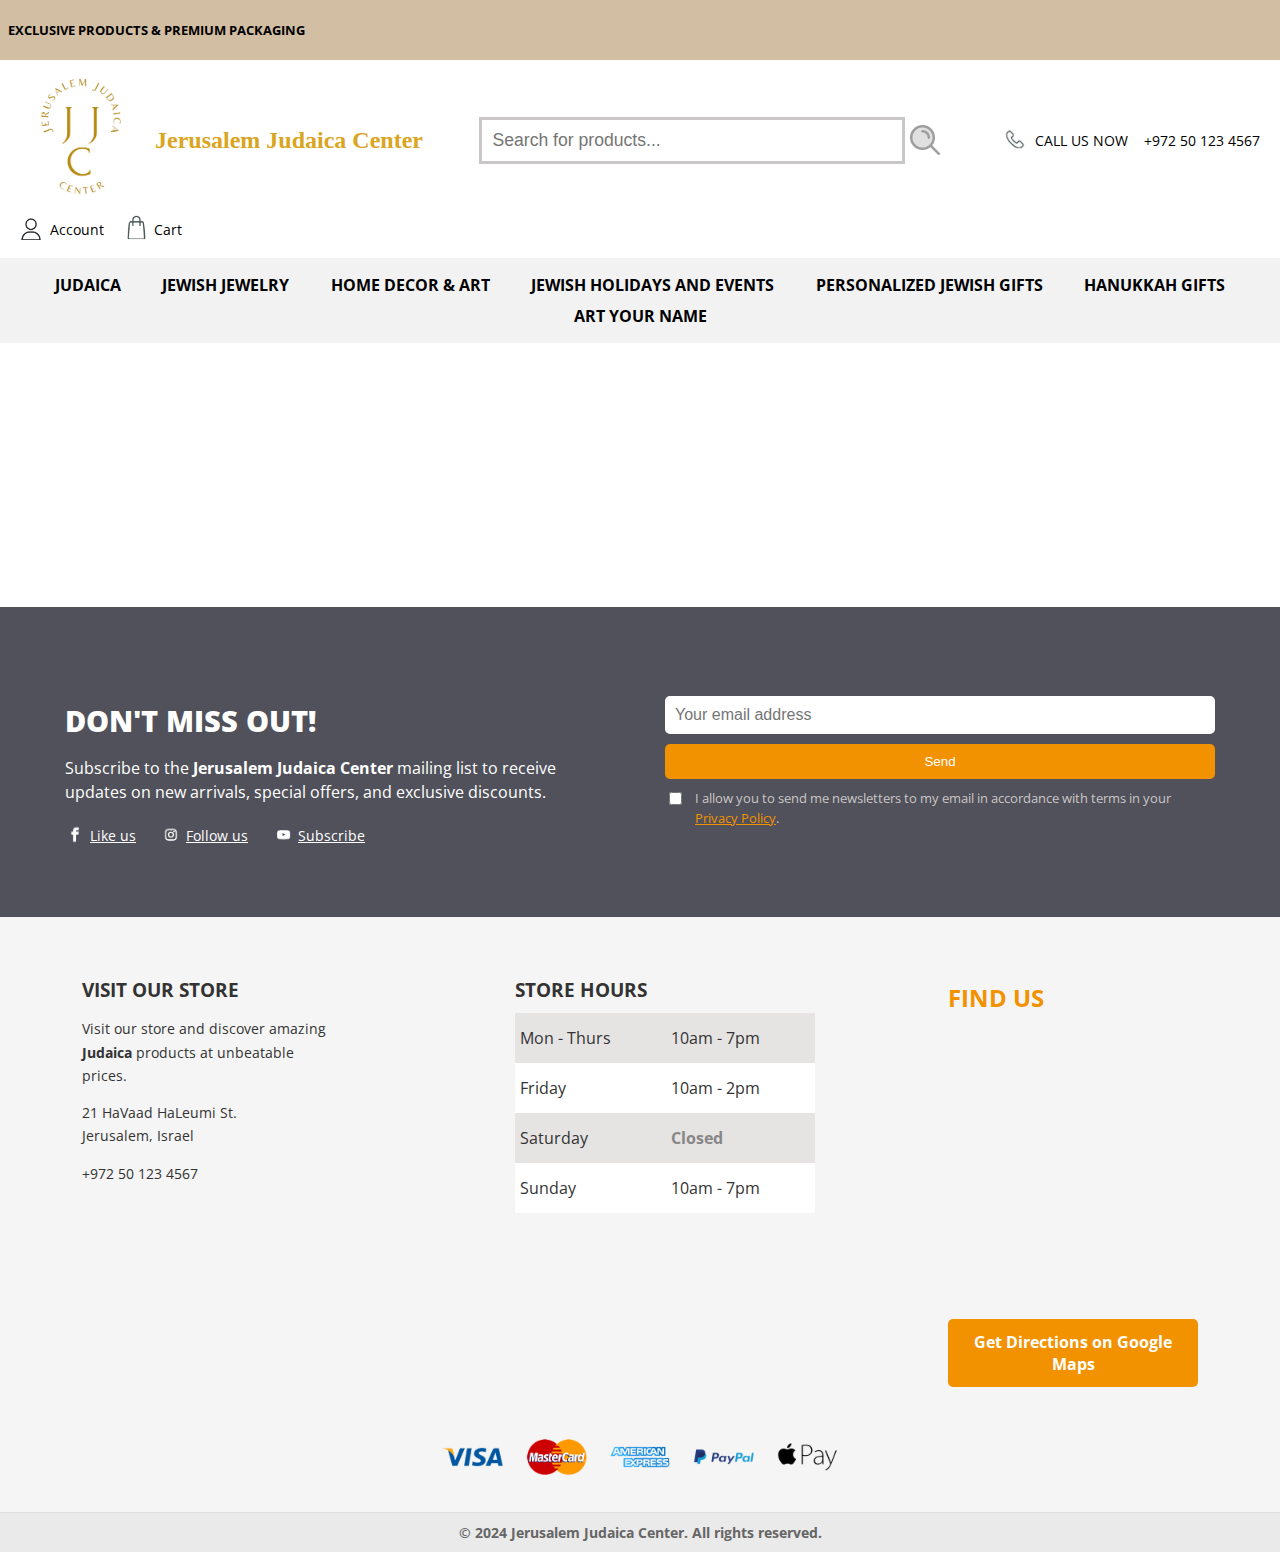
==== account.html @ 5b378c78 "- Few changes in category page. - Default template added to all pages." ====
<!DOCTYPE html>

<html lang="en">

    <head>
        <meta charset="UTF-8">
        <meta name="viewport" content="width=device-width, initial-scale=1.0">
        <title>My Account</title>
        <link rel="stylesheet" href="main.css">
        <link rel="stylesheet" href="account.css">
        <link href="https://fonts.googleapis.com/css2?family=Open+Sans:wght@400;600&display=swap" rel="stylesheet">
        <link rel="icon" type="image/png" href="images/favicon-removed-background.png">
    </head>

    <body>

        <header>
            <!-- Top Bar -->
            <div class="top-bar">
                <p><b>EXCLUSIVE PRODUCTS & PREMIUM PACKAGING</b></p>
            </div>

            <!-- Main Header -->
            <div class="main-header">
                <div class="logo">
                    <a href="main.html"><img src="images/logo.png" alt="Jerusalem Judaica Center Logo"></a>
                    <a href="main.html"><h1>Jerusalem Judaica Center</h1></a>
                </div>
                
                <div class="search-bar">
                    <input type="text" placeholder="Search for products...">
                    <button><img src="images/search-icon.png" alt="Search Icon"></button>
                </div>
                
                <div class="contact-info">
                    <img src="images/phone-icon.png" alt="Phone Icon">
                    <p>CALL US NOW</p>
                    <br>
                    <p>+972 50 123 4567</p>
                </div>
                
                <div class="icons">
                    <a href="account.html"><img src="images/account-icon.png" alt="Account Icon">Account</a>
                    <a href="#"><img src="images/cart-icon.png" alt="Cart Icon">Cart</a>
                </div>
            </div>

            <!-- Navigation Bar -->
            <nav class="navbar">
                <ul>
                    <li><a href="category.html">JUDAICA</a></li>
                    <li><a href="#">JEWISH JEWELRY</a></li>
                    <li><a href="#">HOME DECOR & ART</a></li>
                    <li><a href="#">JEWISH HOLIDAYS AND EVENTS</a></li>
                    <li><a href="#">PERSONALIZED JEWISH GIFTS</a></li>
                    <li><a href="#">HANUKKAH GIFTS</a></li>
                    <li><a href="#">ART YOUR NAME</a></li>
                </ul>
            </nav>
        </header>

        <main>
            <br><br><br><br><br><br><br><br><br><br><br><br>
        </main>

        <!-- Footer Section -->
        <footer class="footer-section">
            <!-- Newsletter Section -->
            <div class="newsletter-section">
                <div class="newsletter-container">
                    <div class="newsletter-text">
                        <h2><b>DON'T MISS OUT!</b></h2>
                        <p>Subscribe to the <strong>Jerusalem Judaica Center</strong> mailing list to receive updates on new arrivals, special offers, and exclusive discounts.</p>
                        <div class="social-links">
                            <a href="https://www.facebook.com" target="_blank"><img src="images/facebook-icon.png" alt="Facebook"> Like us</a>
                            <a href="https://www.instagram.com" target="_blank"><img src="images/instagram-icon.png" alt="Instagram"> Follow us</a>
                            <a href="https://www.youtube.com" target="_blank"><img src="images/youtube-icon.png" alt="YouTube"> Subscribe</a>
                        </div>
                    </div>

                    <div class="newsletter-form">
                        <form action="#" method="post">
                            <input type="email" name="email" placeholder="Your email address" required>
                            <button type="submit">Send</button>
                            <label class="checkbox-label">
                                <input type="checkbox" required>
                                <span>
                                    I allow you to send me newsletters to my email in accordance with terms in your
                                    <br>
                                    <a href="#">Privacy Policy</a>.
                                </span>
                            </label>                                                  
                        </form>
                    </div>
                </div>
            </div>

            <!-- Store Info Section -->
            <div class="footer-container">
                <div class="store-info">
                    <h3>VISIT OUR STORE</h3>
                    <p>Visit our store and discover amazing <strong>Judaica</strong> products at unbeatable prices.</p>
                    <p>21 HaVaad HaLeumi St.<br>Jerusalem, Israel</p>
                    <p>+972 50 123 4567</p>
                </div>
        
                <div class="store-hours">
                    <h3>STORE HOURS</h3>
                    <table>
                        <tr>
                            <td>Mon - Thurs</td>
                            <td>10am - 7pm</td>
                        </tr>
                        <tr>
                            <td>Friday</td>
                            <td>10am - 2pm</td>
                        </tr>
                        <tr>
                            <td>Saturday</td>
                            <td class="closed">Closed</td>
                        </tr>
                        <tr>
                            <td>Sunday</td>
                            <td>10am - 7pm</td>
                        </tr>
                    </table>
                </div>

                <div class="store-location">
                    <h3>FIND US</h3>
                    
                    <div class="store-map">
                        <iframe 
                            src="https://www.google.com/maps/embed?pb=!1m18!1m12!1m3!1d3151.8354345097764!2d144.95373531531824!3d-37.81627944202162!2m3!1f0!2f0!3f0!3m2!1i1024!2i768!4f13.1!3m3!1m2!1s0x6ad642af0f11fd81%3A0xf4c0c0f93f7e2d0!2s21%20HaVaad%20HaLeumi%20St.%2C%20Jerusalem%2C%20Israel!5e0!3m2!1sen!2sil!4v1681234567890!5m2!1sen!2sil"
                            width="100%" height="300">
                        </iframe>
                    </div>
                    
                    <div class="directions-btn-container">
                        <a href="https://www.google.com/maps/dir/?api=1&destination=21+HaVaad+HaLeumi+St,+Jerusalem,+Israel" target="_blank" class="directions-btn">
                            Get Directions on Google Maps
                        </a>
                    </div>
                </div>                
            </div>
    
            <!-- Payment Icons Section -->
            <div class="payment-icons">
                <img src="images/payment-methods.png" alt="Payment Methods">
            </div>

            <!-- Footer Copyright -->
            <div class="footer-copyright">
                <p><strong>&copy; 2024 Jerusalem Judaica Center. All rights reserved.</strong></p>
            </div>            
        </footer>

    </body>

</html>
---- main.css ----
/* General Reset */
body {
    margin: 0;
    padding: 0;
    box-sizing: border-box;
    font-family: 'Open Sans', sans-serif;
    overflow-x: hidden;
}



/* Top Bar */
.top-bar {
    background-color: #d1bea3;
    text-align: left;
    padding: 8px;
    font-size: 0.8em;
    color: black;
}



/* Main Header */
.main-header {
    display: flex;
    flex-wrap: wrap;
    justify-content: space-between;
    align-items: center;
    padding: 10px 20px;
    background-color: white;
}

/* Logo & Header */
.logo {
    display: flex;
    align-items: center;
}

.logo a {
    text-decoration: none;
}

.logo img {
    width: 120px;
    margin-right: 15px;
}

.logo h1 {
    font-size: 1.5em;
    font-weight: bold;
    color: goldenrod;
    font-family: 'Playfair Display', serif;
}

/* Search Bar */
.search-bar {
    display: flex;
    align-items: center;
}

.search-bar input {
    padding: 10px;
    border: 3px solid #c9c7c7;
    width: 400px;
    font-size: 1.1em;
}

.search-bar button {
    padding: 0;
    display: flex;
    align-items: center;
    justify-content: center;
    border: none;
    background-color: white;
}

.search-bar button img {
    width: 40px;
    height: auto;
}

/* Contact Info */
.contact-info {
    font-size: 0.85em;
    display: flex;
    align-items: center;
    gap: 8px;
}

.contact-info img {
    width: 25px;
    height: auto;
}

/* Icons */
.icons {
    display: flex;
    align-items: center;
    gap: 20px;
}

.icons a {
    display: flex;
    align-items: center;
    gap: 5px;
    text-decoration: none;
    color: black;
    font-size: 0.85em;
}

.icons img {
    width: 25px;
    height: auto;
}



/* Navigation Bar */
.navbar {
    display: flex;
    flex-wrap: wrap;
    flex-direction: column;
    align-items: center;
    background-color: #f2f2f2;
    padding: 1em;
}

.navbar ul {
    display: flex;
    list-style: none;
    justify-content: center;
    flex-wrap: wrap;
    padding: 0;
    margin: 0;
    gap: 0.6em;
}

.navbar ul li a {
    text-decoration: none;
    color: black;
    font-weight: bold;
    font-size: 1em;
    padding: 0.5em 1em;
    border-radius: 0.5em;
    transition: background-color 0.3s ease;
}

.navbar ul li a:hover {
    background-color: #e0e0e0;
}

/* For Mobile Responsive Navbar */
@media (max-width: 768px) {
    .navbar ul {
        flex-direction: column;
        align-items: center;
        gap: 0.8em;
    }

    .navbar ul li a {
        width: 100%;
        text-align: center;
    }
}



/* Banner Section */
.banner-section {
    background-image: url('images/main-banner.jpg');
    background-size: cover;
    background-position: center;
    height: 70vh;
    display: flex;
    justify-content: flex-start;
    align-items: center;
    text-align: left;
    color: black;
    padding: 0 50px;
}

.banner-content {
    max-width: 500px;
    margin-left: 30px;
}

.banner-content h2 {
    font-size: 2em;
    font-weight: bold;
    margin-bottom: 10px;
    letter-spacing: 1px;
}

.banner-content p {
    font-size: 1.2em;
    font-weight: bold;
    margin-bottom: 20px;
}

.banner-buttons {
    display: flex;
    gap: 15px;
}

.banner-buttons .btn {
    padding: 10px 20px;
    text-decoration: none;
    background-color: black;
    color: white;
    font-weight: bold;
    border-radius: 5px;
    transition: background-color 0.3s ease;
}

.banner-buttons .btn:hover {
    background-color: #434242;
}



/* Welcome Section */
.welcome-section {
    padding: 40px 20px;
    background-color: white;
    text-align: center;
}

.welcome-container {
    max-width: 900px;
    margin: 0 auto;
}

.welcome-content h2 {
    font-size: 2em;
    font-weight: bold;
    margin-bottom: 20px;
    color: #313131;
}

.welcome-content p {
    font-size: 1em;
    line-height: 1.6;
    color: #666666;
}



/* Features Section */
.features-section {
    padding: 20px 50px;
}

.features-container {
    display: flex;
    justify-content: space-between;
    align-items: center;
    flex-wrap: wrap;
    gap: 20px;
}

.feature-item {
    display: flex;
    align-items: center;
    text-align: left;
    gap: 10px;
    max-width: 250px;
}

.feature-item img {
    width: 40px;
    height: auto;
}

.feature-item p {
    font-size: 0.9em;
    color: #353434;
    font-weight: bold;
}



/* New Arrivals Section */
.new-arrivals-section {
    padding: 40px 20px;
    background-color: white;
    text-align: center;
}

.new-arrivals-header h2 {
    font-size: 2em;
    font-weight: bold;
    margin-bottom: 10px;
    color: #303030;
}

.new-arrivals-header .underline {
    width: 60px;
    height: 4px;
    background-color: #f39200;
    margin: 0 auto;
    margin-bottom: 20px;
}

/* Products Container */
.new-arrivals-container {
    display: flex;
    flex-wrap: wrap;
    justify-content: center;
    gap: 20px;
}

.product-item {
    text-decoration: none;
    color: #343333;
    border: 2px solid #ddddddfb;
    border-radius: 8px;
    padding: 15px;
    max-width: 180px;
    text-align: center;
    transition: box-shadow 0.3s ease;
}

.product-item:hover {
    box-shadow: 0 4px 8px rgba(0, 0, 0, 0.2);
}

.product-item img {
    width: 100%;
    height: auto;
    margin-bottom: 10px;
}

.product-item h3 {
    font-size: 1em;
    margin-bottom: 5px;
    font-weight: bold;
}

.price {
    font-size: 0.9em;
    margin: 0;
}

.current-price {
    color: #f39200;
    font-weight: bold;
}

.original-price {
    text-decoration: line-through;
    color: #9d9b9b;
    font-size: 0.8em;
}

@media screen and (max-width: 768px) {
    .product-item {
        max-width: 240px;
    }
}



/* Categories Section */
.categories-section {
    padding: 40px 20px;
    background-color: white;
    text-align: center;
}

.categories-header h2 {
    font-size: 2em;
    font-weight: bold;
    margin-bottom: 10px;
    color: #303030;
}

.categories-header .underline {
    width: 60px;
    height: 4px;
    background-color: #f39200;
    margin: 0 auto;
    margin-bottom: 20px;
}

/* Categories Container */
.categories-container {
    display: flex;
    flex-wrap: wrap;
    gap: 20px;
    justify-content: center;
}

.category-item {
    background-color: #f9f9f9;
    border: 2px solid #ddddddfb;
    border-radius: 8px;
    padding: 20px;
    max-width: 280px;
    flex: 1 1 30%;
}

.category-item img {
    width: 220px;
    height: 150px;
    max-width: 250px;
    margin-bottom: 15px;
}

.category-item h3 {
    font-size: 1.2em;
    margin-bottom: 10px;
    color: #333333;
}

.category-item .btn {
    padding: 10px 20px;
    margin-bottom: 20px;
    text-decoration: none;
    background-color: #f39200;
    color: white;
    font-weight: bold;
    border-radius: 5px;
}

.category-item .btn:hover {
    background-color: #d17c00;
}

.category-item ul {
    padding: 0;
    margin: 0;
    margin-left: 10px;
    text-align: left;
}

.category-item ul li {
    font-size: 0.9em;
    margin-bottom: 5px;
    color: #555;
}



/* Reviews Section */
.reviews-section {
    padding-top: 50px;
    padding-bottom: 60px;
    background-color: #f9f9f9;
    text-align: center;
}

.reviews-header h2 {
    font-size: 2em;
    font-weight: bold;
    color: #333;
    margin-bottom: 10px;
}

.reviews-header .underline {
    width: 60px;
    height: 4px;
    background-color: #f39200;
    margin: 0 auto;
    margin-bottom: 20px;
}

/* Reviews Container */
.reviews-container {
    display: flex;
    flex-wrap: wrap;
    gap: 20px;
    justify-content: center;
}

.review-item {
    background-color: #fff;
    border: 1px solid #ddd;
    border-radius: 8px;
    padding: 20px;
    max-width: 300px;
    box-shadow: 0 4px 6px rgba(0, 0, 0, 0.1);
    transition: transform 0.3s ease;
}

.review-item:hover {
    transform: translateY(-5px);
}

.review-stars {
    font-size: 1.2em;
    margin-bottom: 10px;
}

.review-item h3 {
    font-size: 1.1em;
    color: #333;
    margin-bottom: 10px;
    font-weight: bold;
}

.review-item p {
    font-size: 0.9em;
    color: #555;
    line-height: 1.4;
}

.review-author {
    font-size: 0.9em;
    font-style: italic;
    color: #999;
    margin-top: 10px;
}



/* Footer Section */
.footer-section {
    background-color: #f5f5f5;
    color: #333;
    padding: 0;
    margin: 0;
    width: 100%;
}

.newsletter-section {
    padding: 70px 20px;
    background-color: #50515A;
    color: white;
}

/* Newsletter Container */
.newsletter-container {
    display: flex;
    justify-content: space-between;
    flex-wrap: wrap;
    gap: 50px;
    align-items: center;
    max-width: 1150px;
    margin: 0 auto;
}

/* Newsletter Text */
.newsletter-text {
    flex: 1;
}

.newsletter-text h2 {
    font-size: 1.8em;
    margin-bottom: 10px;
    font-weight: bold;
}

.newsletter-text p {
    font-size: 1em;
    margin-bottom: 20px;
    line-height: 1.5;
}

.social-links {
    display: flex;
    gap: 25px;
}

.social-links a {
    display: flex;
    align-items: center;
    color: white;
    font-size: 0.9em;
}

.social-links a img {
    width: 20px;
    height: auto;
    margin-right: 5px;
}

/* Newsletter Form */
.newsletter-form {
    flex: 1;
    text-align: left;
}

.newsletter-form form {
    display: flex;
    flex-direction: column;
    gap: 10px;
}

.newsletter-form input[type="email"] {
    padding: 10px;
    width: 100%;
    border: none;
    border-radius: 5px;
    font-size: 1em;
    box-sizing: border-box;
}

.newsletter-form button {
    padding: 10px;
    width: 100%;
    border: none;
    background-color: #f39200;
    color: white;
    border-radius: 5px;
    cursor: pointer;
}

.newsletter-form label {
    display: flex;
    align-items: flex-start;
    font-size: 0.8em;
    color: #cac6c6;
    gap: 10px; 
}

.newsletter-form label input {
    margin-top: 3px;
}

.newsletter-form label span {
    line-height: 1.5;
}

.newsletter-form label a {
    color: #f39200;
}

/* Footer Container */
.footer-container {
    padding-top: 40px;
    display: grid;
    grid-template-columns: repeat(3, 1fr);
    gap: 20px;
    justify-items: center;
    align-items: start;
}

/* Store Info */
.store-info, .store-hours {
    text-align: left;
    max-width: 250px;
}

.store-info h3, .store-hours h3 {
    font-size: 1.2em;
    font-weight: bold;
    margin-bottom: 10px;
}

.store-info p {
    font-size: 0.9em;
    line-height: 1.6;
}

/* Store Hours */
.store-hours table {
    width: 300px;
    height: 200px;
    border-collapse: collapse;
    margin-top: 10px;
}

.store-hours table td {
    padding: 5px;
    text-align: left;
}

.store-hours table tr:nth-child(odd) {
    background-color: #e6e3e3;
}

.store-hours table tr:nth-child(even) {
    background-color: white;
}

.store-hours table td.closed {
    color: #878787;
    font-weight: bold;
}

/* Store Location */
.store-location {
    text-align: left;
    max-width: 250px;
    margin: 0 auto;
}

.store-location h3 {
    font-size: 1.5em;
    color: #f39200;
    margin-bottom: 15px;
}

.store-map img {
    width: 100%;
    height: auto;
    max-width: 300px;
}

.store-map {
    margin-bottom: 20px;
}

.store-map iframe {
    width: 100%;
    height: 250px;
    border: none;
    border-radius: 8px;
    margin-bottom: 15px;
}

.directions-btn-container {
    text-align: center;
    margin-top: 10px;
}

.directions-btn {
    display: inline-block;
    padding: 12px 20px;
    font-size: 1em;
    background-color: #f39200;
    color: white;
    font-weight: bold;
    text-decoration: none;
    border-radius: 5px;
    transition: background-color 0.3s ease;
}

.directions-btn:hover {
    background-color: #d17c00;
}

/* Payment Icons */
.payment-icons {
    text-align: center;
    margin-top: 20px;
}

.payment-icons img {
    width: 100%;
    height: auto;
    max-width: 400px;
}

/* Footer Copyright */
.footer-copyright {
    width: 100%;
    text-align: center;
    padding: 10px 0;
    background-color: #eaeaea;
    font-size: 0.9em;
    color: #666;
    border-top: 1px solid #ddd;
    margin: 0;
}

.footer-copyright p {
    margin: 0;
}

/* For Mobile Responsive Footer */
@media (max-width: 768px) {
    .footer-container {
        grid-template-columns: 1fr;
        text-align: center;
    }

    .store-info, .store-hours, .store-location {
        max-width: 100%;
        margin-bottom: 20px;
    }

    .store-info {
        margin-left: 50px;
    }

    .store-map iframe {
        width: 100%;
        height: 200px;
    }

    .directions-btn {
        width: 100%;
        text-align: center;
        padding: 15px;
    }
}
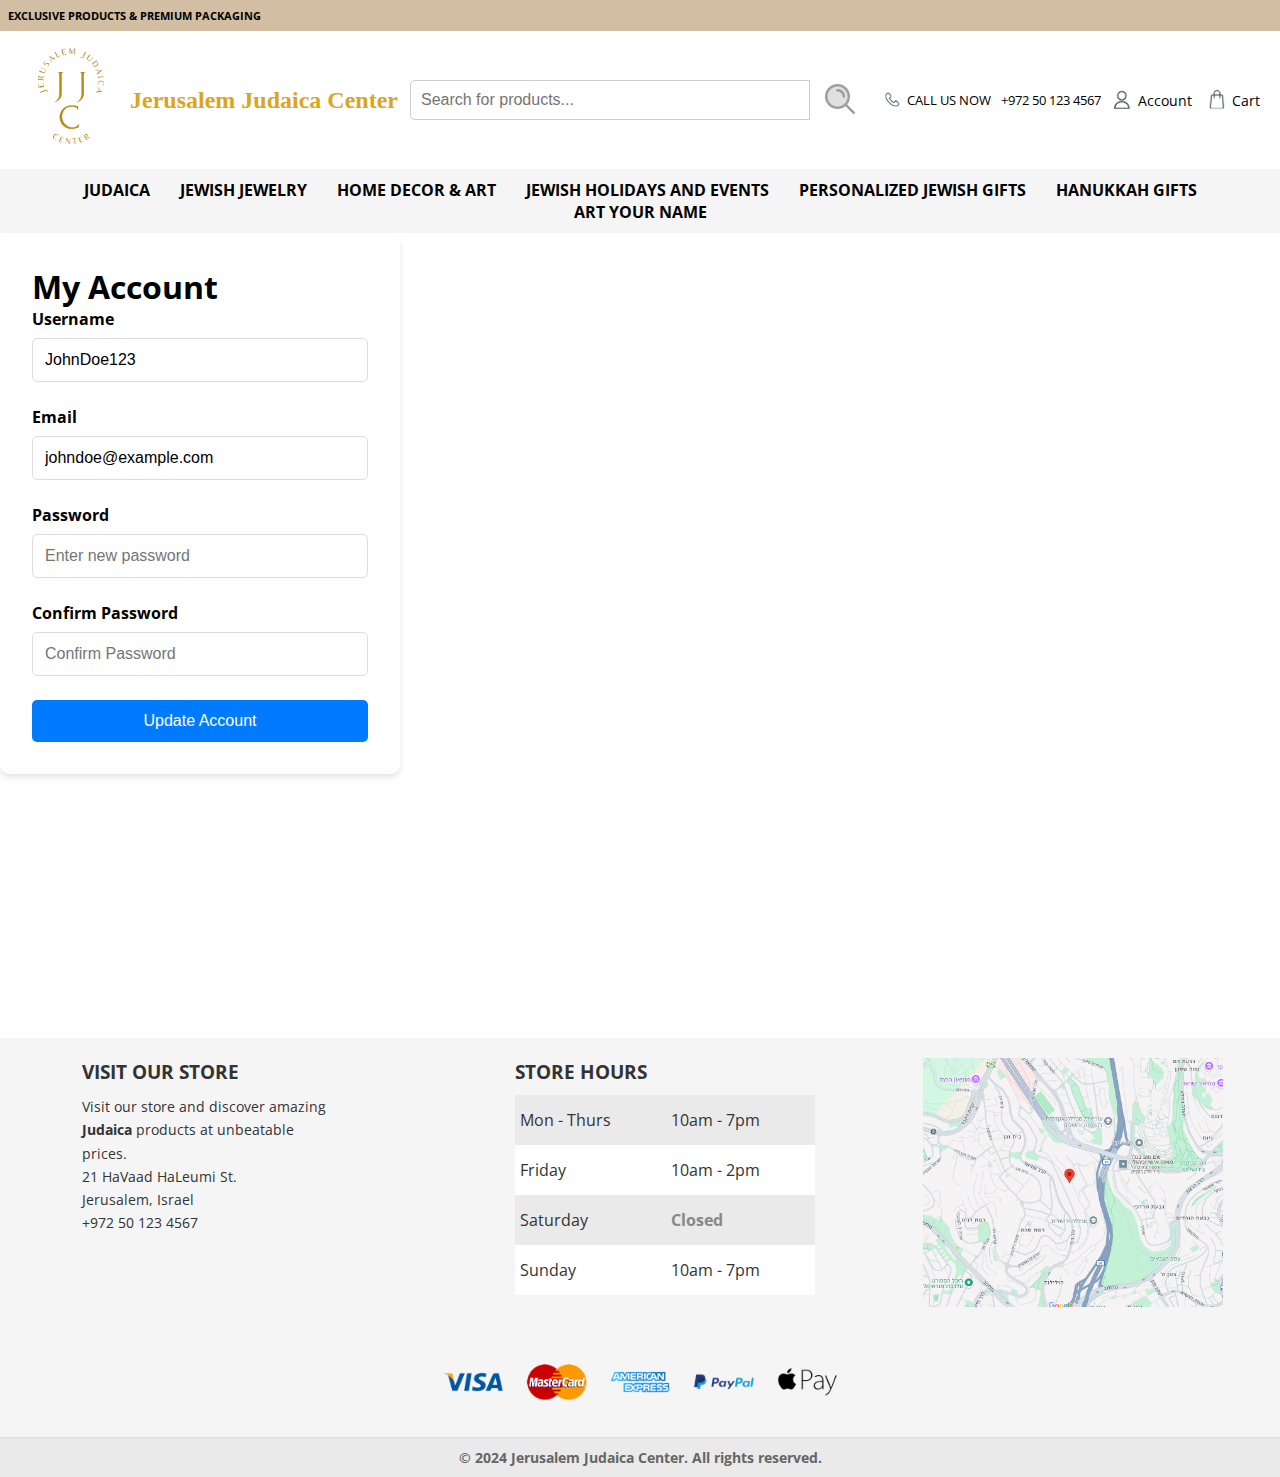
==== commit 5e7b0d23: "Fixed file error (main-page to main) and created account page" ====
--- a/account.html
+++ b/account.html
@@ -6,7 +6,6 @@
         <meta charset="UTF-8">
         <meta name="viewport" content="width=device-width, initial-scale=1.0">
         <title>My Account</title>
-        <link rel="stylesheet" href="main.css">
         <link rel="stylesheet" href="account.css">
         <link href="https://fonts.googleapis.com/css2?family=Open+Sans:wght@400;600&display=swap" rel="stylesheet">
         <link rel="icon" type="image/png" href="images/favicon-removed-background.png">
@@ -48,7 +47,7 @@
             <!-- Navigation Bar -->
             <nav class="navbar">
                 <ul>
-                    <li><a href="category.html">JUDAICA</a></li>
+                    <li><a href="#">JUDAICA</a></li>
                     <li><a href="#">JEWISH JEWELRY</a></li>
                     <li><a href="#">HOME DECOR & ART</a></li>
                     <li><a href="#">JEWISH HOLIDAYS AND EVENTS</a></li>
@@ -60,42 +59,34 @@
         </header>
 
         <main>
+            <div class="container">
+                <h1>My Account</h1>
+                <form class="account-form" action="/update-account" method="POST">
+                    <div class="form-group">
+                        <label for="username">Username</label>
+                        <input type="text" id="username" name="username" value="JohnDoe123" required>
+                    </div>
+                    <div class="form-group">
+                        <label for="email">Email</label>
+                        <input type="email" id="email" name="email" value="johndoe@example.com" required>
+                    </div>
+                    <div class="form-group">
+                        <label for="password">Password</label>
+                        <input type="password" id="password" name="password" placeholder="Enter new password">
+                    </div>
+                    <div class="form-group">
+                        <label for="password">Confirm Password</label>
+                        <input type="password" id="password" name="password" placeholder="Confirm Password">
+                    </div>
+                    <button type="submit" class="btn">Update Account</button>
+                </form>
+            </div>
             <br><br><br><br><br><br><br><br><br><br><br><br>
         </main>
 
         <!-- Footer Section -->
         <footer class="footer-section">
-            <!-- Newsletter Section -->
-            <div class="newsletter-section">
-                <div class="newsletter-container">
-                    <div class="newsletter-text">
-                        <h2><b>DON'T MISS OUT!</b></h2>
-                        <p>Subscribe to the <strong>Jerusalem Judaica Center</strong> mailing list to receive updates on new arrivals, special offers, and exclusive discounts.</p>
-                        <div class="social-links">
-                            <a href="https://www.facebook.com" target="_blank"><img src="images/facebook-icon.png" alt="Facebook"> Like us</a>
-                            <a href="https://www.instagram.com" target="_blank"><img src="images/instagram-icon.png" alt="Instagram"> Follow us</a>
-                            <a href="https://www.youtube.com" target="_blank"><img src="images/youtube-icon.png" alt="YouTube"> Subscribe</a>
-                        </div>
-                    </div>
 
-                    <div class="newsletter-form">
-                        <form action="#" method="post">
-                            <input type="email" name="email" placeholder="Your email address" required>
-                            <button type="submit">Send</button>
-                            <label class="checkbox-label">
-                                <input type="checkbox" required>
-                                <span>
-                                    I allow you to send me newsletters to my email in accordance with terms in your
-                                    <br>
-                                    <a href="#">Privacy Policy</a>.
-                                </span>
-                            </label>                                                  
-                        </form>
-                    </div>
-                </div>
-            </div>
-
-            <!-- Store Info Section -->
             <div class="footer-container">
                 <div class="store-info">
                     <h3>VISIT OUR STORE</h3>
@@ -125,34 +116,20 @@
                         </tr>
                     </table>
                 </div>
-
-                <div class="store-location">
-                    <h3>FIND US</h3>
-                    
-                    <div class="store-map">
-                        <iframe 
-                            src="https://www.google.com/maps/embed?pb=!1m18!1m12!1m3!1d3151.8354345097764!2d144.95373531531824!3d-37.81627944202162!2m3!1f0!2f0!3f0!3m2!1i1024!2i768!4f13.1!3m3!1m2!1s0x6ad642af0f11fd81%3A0xf4c0c0f93f7e2d0!2s21%20HaVaad%20HaLeumi%20St.%2C%20Jerusalem%2C%20Israel!5e0!3m2!1sen!2sil!4v1681234567890!5m2!1sen!2sil"
-                            width="100%" height="300">
-                        </iframe>
-                    </div>
-                    
-                    <div class="directions-btn-container">
-                        <a href="https://www.google.com/maps/dir/?api=1&destination=21+HaVaad+HaLeumi+St,+Jerusalem,+Israel" target="_blank" class="directions-btn">
-                            Get Directions on Google Maps
-                        </a>
-                    </div>
-                </div>                
+        
+                <div class="store-map">
+                    <img src="images/store-map.png" alt="Google Map of Jerusalem Judaica Center" title="Google Maps">
+                </div>
             </div>
     
-            <!-- Payment Icons Section -->
             <div class="payment-icons">
                 <img src="images/payment-methods.png" alt="Payment Methods">
             </div>
 
-            <!-- Footer Copyright -->
             <div class="footer-copyright">
                 <p><strong>&copy; 2024 Jerusalem Judaica Center. All rights reserved.</strong></p>
             </div>            
+
         </footer>
 
     </body>
--- a/account.css
+++ b/account.css
@@ -0,0 +1,312 @@
+/* General Reset */
+body {
+    margin: 0;
+    padding: 0;
+    box-sizing: border-box;
+}
+
+body {
+    font-family: 'Open Sans', sans-serif;
+}
+
+
+
+
+
+/* Top Bar */
+.top-bar {
+    background-color: #d1bea3;
+    text-align: left;
+    padding: 8px;
+    font-size: 0.7em;
+    color: #000;
+}
+
+
+
+
+
+/* Main Header */
+.main-header {
+    display: flex;
+    justify-content: space-between;
+    align-items: center;
+    padding: 10px 20px;
+    background-color: #fff;
+}
+
+.logo {
+    display: flex;
+    align-items: center;
+}
+
+.logo a {
+    text-decoration: none;
+    color: #000;
+}
+
+.logo img {
+    width: 100px;
+    margin-right: 10px;
+}
+
+.logo h1 {
+    font-size: 1.5em;
+    font-weight: bold;
+    color: goldenrod;
+    font-family: 'Playfair Display', serif;
+}
+
+.search-bar {
+    display: flex;
+    align-items: center;
+}
+
+.search-bar input {
+    padding: 10px;
+    border: 1px solid #ccc;
+    border-radius: 5px 0 0 5px;
+    width: 400px;
+    font-size: 1em;
+}
+
+.search-bar button {
+    border: none;
+    padding: 10px;
+    background-color: white;
+}
+
+.search-bar button img {
+    width: 40px;
+    height: auto;
+    padding-left: 0%;
+    margin-left: 0%;
+}
+
+.contact-info {
+    text-align: right;
+    font-size: 0.8em;
+    display: flex;
+    align-items: center;
+    gap: 5px;
+}
+
+.contact-info img {
+    width: 20px;
+    height: auto;
+}
+
+
+
+
+
+/* Navigation Bar */
+.navbar {
+    display: flex;
+    flex-direction: column;
+    align-items: center;
+    background-color: #f5f5f5;
+    padding: 10px 20px;
+}
+
+.navbar ul {
+    display: flex;
+    list-style: none;
+    justify-content: center;
+    flex-wrap: wrap;
+}
+
+.navbar ul li {
+    margin: 0 15px;
+}
+
+.navbar ul li a {
+    text-decoration: none;
+    color: #000;
+    font-weight: bold;
+    text-align: center;
+}
+
+.icons {
+    display: flex;
+    align-items: center;
+    gap: 15px;
+}
+
+.icons a {
+    display: flex;
+    align-items: center;
+    gap: 5px;
+    text-decoration: none;
+    color: #000;
+    font-size: 0.9em;
+}
+
+.icons img {
+    width: 20px;
+    height: auto;
+}
+
+
+
+
+
+/* Footer Section */
+.footer-section {
+    padding: 40px 20px;
+    background-color: #f5f5f5;
+    color: #333;
+}
+
+.footer-container {
+    padding-top: 20px;
+    display: grid;
+    grid-template-columns: repeat(3, 1fr);
+    gap: 20px;
+    justify-items: center;
+    align-items: start;
+}
+
+.store-info, .store-hours {
+    text-align: left;
+    max-width: 250px;
+}
+
+.store-info h3, .store-hours h3 {
+    font-size: 1.2em;
+    font-weight: bold;
+    margin-bottom: 10px;
+}
+
+.store-info p {
+    font-size: 0.9em;
+    line-height: 1.6;
+}
+
+.store-hours table {
+    width: 300px;
+    height: 200px;
+    border-collapse: collapse;
+    margin-top: 10px;
+}
+
+.store-hours table td {
+    padding: 5px;
+    text-align: left;
+}
+
+.store-hours table tr:nth-child(odd) {
+    background-color: #eaeaea;
+}
+
+.store-hours table tr:nth-child(even) {
+    background-color: #fff;
+}
+
+.store-hours table td.closed {
+    color: #888;
+    font-weight: bold;
+}
+
+.store-map img {
+    width: 100%;
+    height: auto;
+    max-width: 300px;
+}
+
+.payment-icons {
+    text-align: center;
+    margin-top: 20px;
+}
+
+.payment-icons img {
+    width: 100%;
+    height: auto;
+    max-width: 400px;
+}
+
+/* Footer Copyright */
+.footer-section {
+    padding: 0;
+    margin: 0;
+    width: 100%;
+}
+
+.footer-copyright {
+    width: 100%;
+    text-align: center;
+    padding: 10px 0;
+    background-color: #eaeaea;
+    font-size: 0.9em;
+    color: #666;
+    border-top: 1px solid #ddd;
+    margin: 0;
+}
+
+.footer-copyright p {
+    margin: 0;
+}
+
+* {
+    margin: 0;
+    padding: 0;
+    box-sizing: border-box;
+}
+
+
+/* Container */
+.container {
+    background: #ffffff;
+    padding: 2rem;
+    border-radius: 10px;
+    box-shadow: 0 4px 6px rgba(0, 0, 0, 0.1);
+    width: 100%;
+    max-width: 400px;
+}
+
+/* Form styling */
+.account-form {
+    display: flex;
+    flex-direction: column;
+}
+
+/* Form group */
+.form-group {
+    margin-bottom: 1.5rem;
+}
+
+.form-group label {
+    display: block;
+    font-weight: bold;
+    margin-bottom: 0.5rem;
+}
+
+.form-group input {
+    width: 100%;
+    padding: 0.75rem;
+    border: 1px solid #ddd;
+    border-radius: 5px;
+    font-size: 1rem;
+    transition: border-color 0.3s;
+}
+
+.form-group input:focus {
+    border-color: #007bff;
+    outline: none;
+}
+
+/* Button styling */
+.btn {
+    background-color: #007bff;
+    color: white;
+    padding: 0.75rem;
+    border: none;
+    border-radius: 5px;
+    font-size: 1rem;
+    cursor: pointer;
+    transition: background-color 0.3s;
+}
+
+.btn:hover {
+    background-color: #0056b3;
+}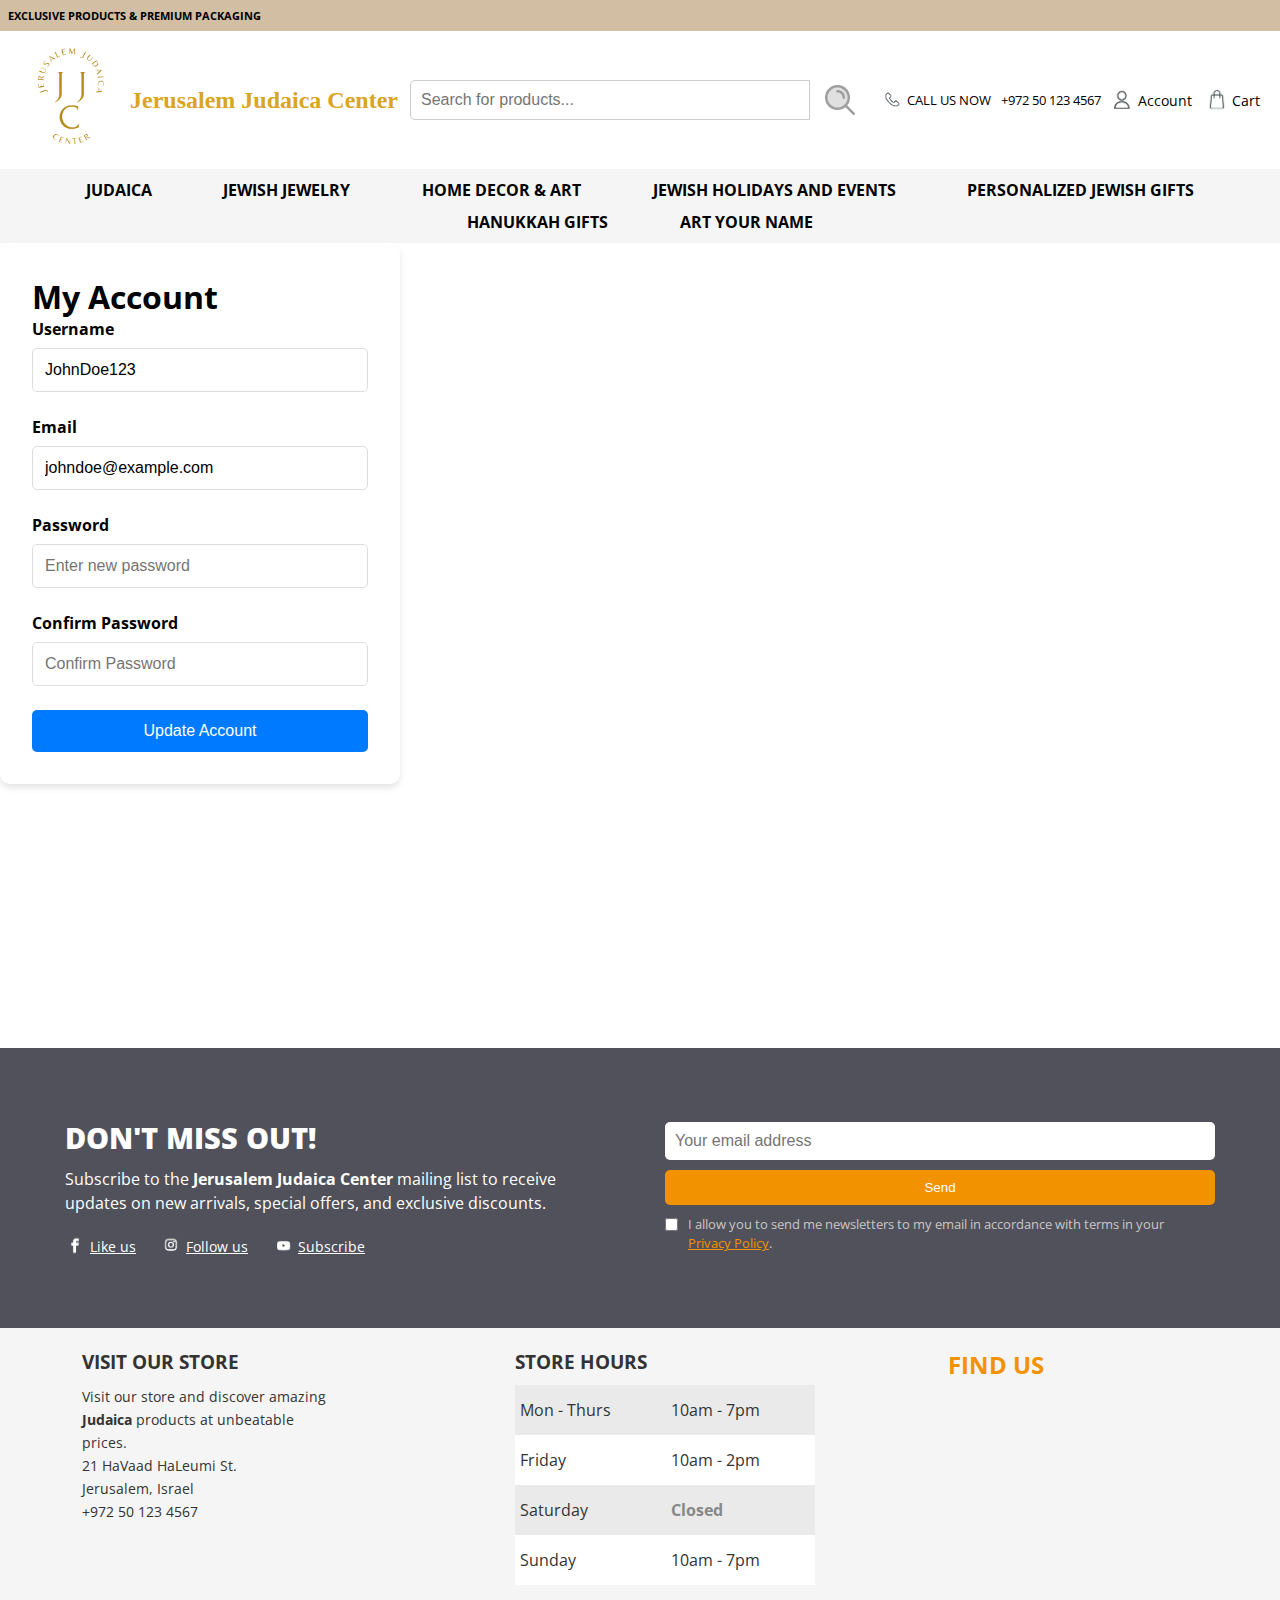
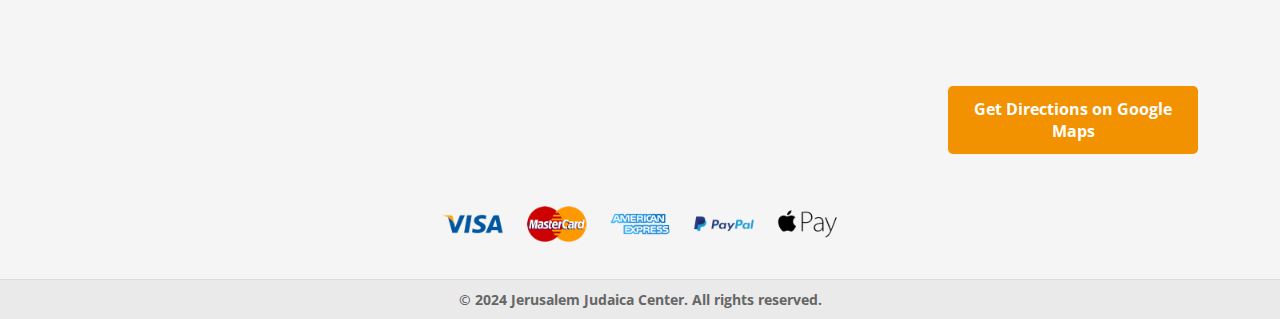
==== commit 2dc290e5: "Merge branch 'main' of https://github.com/Lior-Tor/JCT-FSWD-Project1" ====
--- a/account.html
+++ b/account.html
@@ -6,6 +6,7 @@
         <meta charset="UTF-8">
         <meta name="viewport" content="width=device-width, initial-scale=1.0">
         <title>My Account</title>
+        <link rel="stylesheet" href="main.css">
         <link rel="stylesheet" href="account.css">
         <link href="https://fonts.googleapis.com/css2?family=Open+Sans:wght@400;600&display=swap" rel="stylesheet">
         <link rel="icon" type="image/png" href="images/favicon-removed-background.png">
@@ -47,7 +48,7 @@
             <!-- Navigation Bar -->
             <nav class="navbar">
                 <ul>
-                    <li><a href="#">JUDAICA</a></li>
+                    <li><a href="category.html">JUDAICA</a></li>
                     <li><a href="#">JEWISH JEWELRY</a></li>
                     <li><a href="#">HOME DECOR & ART</a></li>
                     <li><a href="#">JEWISH HOLIDAYS AND EVENTS</a></li>
@@ -86,7 +87,37 @@
 
         <!-- Footer Section -->
         <footer class="footer-section">
+            <!-- Newsletter Section -->
+            <div class="newsletter-section">
+                <div class="newsletter-container">
+                    <div class="newsletter-text">
+                        <h2><b>DON'T MISS OUT!</b></h2>
+                        <p>Subscribe to the <strong>Jerusalem Judaica Center</strong> mailing list to receive updates on new arrivals, special offers, and exclusive discounts.</p>
+                        <div class="social-links">
+                            <a href="https://www.facebook.com" target="_blank"><img src="images/facebook-icon.png" alt="Facebook"> Like us</a>
+                            <a href="https://www.instagram.com" target="_blank"><img src="images/instagram-icon.png" alt="Instagram"> Follow us</a>
+                            <a href="https://www.youtube.com" target="_blank"><img src="images/youtube-icon.png" alt="YouTube"> Subscribe</a>
+                        </div>
+                    </div>
 
+                    <div class="newsletter-form">
+                        <form action="#" method="post">
+                            <input type="email" name="email" placeholder="Your email address" required>
+                            <button type="submit">Send</button>
+                            <label class="checkbox-label">
+                                <input type="checkbox" required>
+                                <span>
+                                    I allow you to send me newsletters to my email in accordance with terms in your
+                                    <br>
+                                    <a href="#">Privacy Policy</a>.
+                                </span>
+                            </label>                                                  
+                        </form>
+                    </div>
+                </div>
+            </div>
+
+            <!-- Store Info Section -->
             <div class="footer-container">
                 <div class="store-info">
                     <h3>VISIT OUR STORE</h3>
@@ -116,20 +147,34 @@
                         </tr>
                     </table>
                 </div>
-        
-                <div class="store-map">
-                    <img src="images/store-map.png" alt="Google Map of Jerusalem Judaica Center" title="Google Maps">
-                </div>
+
+                <div class="store-location">
+                    <h3>FIND US</h3>
+                    
+                    <div class="store-map">
+                        <iframe 
+                            src="https://www.google.com/maps/embed?pb=!1m18!1m12!1m3!1d3151.8354345097764!2d144.95373531531824!3d-37.81627944202162!2m3!1f0!2f0!3f0!3m2!1i1024!2i768!4f13.1!3m3!1m2!1s0x6ad642af0f11fd81%3A0xf4c0c0f93f7e2d0!2s21%20HaVaad%20HaLeumi%20St.%2C%20Jerusalem%2C%20Israel!5e0!3m2!1sen!2sil!4v1681234567890!5m2!1sen!2sil"
+                            width="100%" height="300">
+                        </iframe>
+                    </div>
+                    
+                    <div class="directions-btn-container">
+                        <a href="https://www.google.com/maps/dir/?api=1&destination=21+HaVaad+HaLeumi+St,+Jerusalem,+Israel" target="_blank" class="directions-btn">
+                            Get Directions on Google Maps
+                        </a>
+                    </div>
+                </div>                
             </div>
     
+            <!-- Payment Icons Section -->
             <div class="payment-icons">
                 <img src="images/payment-methods.png" alt="Payment Methods">
             </div>
 
+            <!-- Footer Copyright -->
             <div class="footer-copyright">
                 <p><strong>&copy; 2024 Jerusalem Judaica Center. All rights reserved.</strong></p>
             </div>            
-
         </footer>
 
     </body>
--- a/main.css
+++ b/main.css
@@ -0,0 +1,787 @@
+/* General Reset */
+body {
+    margin: 0;
+    padding: 0;
+    box-sizing: border-box;
+    font-family: 'Open Sans', sans-serif;
+    overflow-x: hidden;
+}
+
+
+
+/* Top Bar */
+.top-bar {
+    background-color: #d1bea3;
+    text-align: left;
+    padding: 8px;
+    font-size: 0.8em;
+    color: black;
+}
+
+
+
+/* Main Header */
+.main-header {
+    display: flex;
+    flex-wrap: wrap;
+    justify-content: space-between;
+    align-items: center;
+    padding: 10px 20px;
+    background-color: white;
+}
+
+/* Logo & Header */
+.logo {
+    display: flex;
+    align-items: center;
+}
+
+.logo a {
+    text-decoration: none;
+}
+
+.logo img {
+    width: 120px;
+    margin-right: 15px;
+}
+
+.logo h1 {
+    font-size: 1.5em;
+    font-weight: bold;
+    color: goldenrod;
+    font-family: 'Playfair Display', serif;
+}
+
+/* Search Bar */
+.search-bar {
+    display: flex;
+    align-items: center;
+}
+
+.search-bar input {
+    padding: 10px;
+    border: 3px solid #c9c7c7;
+    width: 400px;
+    font-size: 1.1em;
+}
+
+.search-bar button {
+    padding: 0;
+    display: flex;
+    align-items: center;
+    justify-content: center;
+    border: none;
+    background-color: white;
+}
+
+.search-bar button img {
+    width: 40px;
+    height: auto;
+}
+
+/* Contact Info */
+.contact-info {
+    font-size: 0.85em;
+    display: flex;
+    align-items: center;
+    gap: 8px;
+}
+
+.contact-info img {
+    width: 25px;
+    height: auto;
+}
+
+/* Icons */
+.icons {
+    display: flex;
+    align-items: center;
+    gap: 20px;
+}
+
+.icons a {
+    display: flex;
+    align-items: center;
+    gap: 5px;
+    text-decoration: none;
+    color: black;
+    font-size: 0.85em;
+}
+
+.icons img {
+    width: 25px;
+    height: auto;
+}
+
+
+
+/* Navigation Bar */
+.navbar {
+    display: flex;
+    flex-wrap: wrap;
+    flex-direction: column;
+    align-items: center;
+    background-color: #f2f2f2;
+    padding: 1em;
+}
+
+.navbar ul {
+    display: flex;
+    list-style: none;
+    justify-content: center;
+    flex-wrap: wrap;
+    padding: 0;
+    margin: 0;
+    gap: 0.6em;
+}
+
+.navbar ul li a {
+    text-decoration: none;
+    color: black;
+    font-weight: bold;
+    font-size: 1em;
+    padding: 0.5em 1em;
+    border-radius: 0.5em;
+    transition: background-color 0.3s ease;
+}
+
+.navbar ul li a:hover {
+    background-color: #e0e0e0;
+}
+
+/* For Mobile Responsive Navbar */
+@media (max-width: 768px) {
+    .navbar ul {
+        flex-direction: column;
+        align-items: center;
+        gap: 0.8em;
+    }
+
+    .navbar ul li a {
+        width: 100%;
+        text-align: center;
+    }
+}
+
+
+
+/* Banner Section */
+.banner-section {
+    background-image: url('images/main-banner.jpg');
+    background-size: cover;
+    background-position: center;
+    height: 70vh;
+    display: flex;
+    justify-content: flex-start;
+    align-items: center;
+    text-align: left;
+    color: black;
+    padding: 0 50px;
+}
+
+.banner-content {
+    max-width: 500px;
+    margin-left: 30px;
+}
+
+.banner-content h2 {
+    font-size: 2em;
+    font-weight: bold;
+    margin-bottom: 10px;
+    letter-spacing: 1px;
+}
+
+.banner-content p {
+    font-size: 1.2em;
+    font-weight: bold;
+    margin-bottom: 20px;
+}
+
+.banner-buttons {
+    display: flex;
+    gap: 15px;
+}
+
+.banner-buttons .btn {
+    padding: 10px 20px;
+    text-decoration: none;
+    background-color: black;
+    color: white;
+    font-weight: bold;
+    border-radius: 5px;
+    transition: background-color 0.3s ease;
+}
+
+.banner-buttons .btn:hover {
+    background-color: #434242;
+}
+
+
+
+/* Welcome Section */
+.welcome-section {
+    padding: 40px 20px;
+    background-color: white;
+    text-align: center;
+}
+
+.welcome-container {
+    max-width: 900px;
+    margin: 0 auto;
+}
+
+.welcome-content h2 {
+    font-size: 2em;
+    font-weight: bold;
+    margin-bottom: 20px;
+    color: #313131;
+}
+
+.welcome-content p {
+    font-size: 1em;
+    line-height: 1.6;
+    color: #666666;
+}
+
+
+
+/* Features Section */
+.features-section {
+    padding: 20px 50px;
+}
+
+.features-container {
+    display: flex;
+    justify-content: space-between;
+    align-items: center;
+    flex-wrap: wrap;
+    gap: 20px;
+}
+
+.feature-item {
+    display: flex;
+    align-items: center;
+    text-align: left;
+    gap: 10px;
+    max-width: 250px;
+}
+
+.feature-item img {
+    width: 40px;
+    height: auto;
+}
+
+.feature-item p {
+    font-size: 0.9em;
+    color: #353434;
+    font-weight: bold;
+}
+
+
+
+/* New Arrivals Section */
+.new-arrivals-section {
+    padding: 40px 20px;
+    background-color: white;
+    text-align: center;
+}
+
+.new-arrivals-header h2 {
+    font-size: 2em;
+    font-weight: bold;
+    margin-bottom: 10px;
+    color: #303030;
+}
+
+.new-arrivals-header .underline {
+    width: 60px;
+    height: 4px;
+    background-color: #f39200;
+    margin: 0 auto;
+    margin-bottom: 20px;
+}
+
+/* Products Container */
+.new-arrivals-container {
+    display: flex;
+    flex-wrap: wrap;
+    justify-content: center;
+    gap: 20px;
+}
+
+.product-item {
+    text-decoration: none;
+    color: #343333;
+    border: 2px solid #ddddddfb;
+    border-radius: 8px;
+    padding: 15px;
+    max-width: 180px;
+    text-align: center;
+    transition: box-shadow 0.3s ease;
+}
+
+.product-item:hover {
+    box-shadow: 0 4px 8px rgba(0, 0, 0, 0.2);
+}
+
+.product-item img {
+    width: 100%;
+    height: auto;
+    margin-bottom: 10px;
+}
+
+.product-item h3 {
+    font-size: 1em;
+    margin-bottom: 5px;
+    font-weight: bold;
+}
+
+.price {
+    font-size: 0.9em;
+    margin: 0;
+}
+
+.current-price {
+    color: #f39200;
+    font-weight: bold;
+}
+
+.original-price {
+    text-decoration: line-through;
+    color: #9d9b9b;
+    font-size: 0.8em;
+}
+
+@media screen and (max-width: 768px) {
+    .product-item {
+        max-width: 240px;
+    }
+}
+
+
+
+/* Categories Section */
+.categories-section {
+    padding: 40px 20px;
+    background-color: white;
+    text-align: center;
+}
+
+.categories-header h2 {
+    font-size: 2em;
+    font-weight: bold;
+    margin-bottom: 10px;
+    color: #303030;
+}
+
+.categories-header .underline {
+    width: 60px;
+    height: 4px;
+    background-color: #f39200;
+    margin: 0 auto;
+    margin-bottom: 20px;
+}
+
+/* Categories Container */
+.categories-container {
+    display: flex;
+    flex-wrap: wrap;
+    gap: 20px;
+    justify-content: center;
+}
+
+.category-item {
+    background-color: #f9f9f9;
+    border: 2px solid #ddddddfb;
+    border-radius: 8px;
+    padding: 20px;
+    max-width: 280px;
+    flex: 1 1 30%;
+}
+
+.category-item img {
+    width: 220px;
+    height: 150px;
+    max-width: 250px;
+    margin-bottom: 15px;
+}
+
+.category-item h3 {
+    font-size: 1.2em;
+    margin-bottom: 10px;
+    color: #333333;
+}
+
+.category-item .btn {
+    padding: 10px 20px;
+    margin-bottom: 20px;
+    text-decoration: none;
+    background-color: #f39200;
+    color: white;
+    font-weight: bold;
+    border-radius: 5px;
+}
+
+.category-item .btn:hover {
+    background-color: #d17c00;
+}
+
+.category-item ul {
+    padding: 0;
+    margin: 0;
+    margin-left: 10px;
+    text-align: left;
+}
+
+.category-item ul li {
+    font-size: 0.9em;
+    margin-bottom: 5px;
+    color: #555;
+}
+
+
+
+/* Reviews Section */
+.reviews-section {
+    padding-top: 50px;
+    padding-bottom: 60px;
+    background-color: #f9f9f9;
+    text-align: center;
+}
+
+.reviews-header h2 {
+    font-size: 2em;
+    font-weight: bold;
+    color: #333;
+    margin-bottom: 10px;
+}
+
+.reviews-header .underline {
+    width: 60px;
+    height: 4px;
+    background-color: #f39200;
+    margin: 0 auto;
+    margin-bottom: 20px;
+}
+
+/* Reviews Container */
+.reviews-container {
+    display: flex;
+    flex-wrap: wrap;
+    gap: 20px;
+    justify-content: center;
+}
+
+.review-item {
+    background-color: #fff;
+    border: 1px solid #ddd;
+    border-radius: 8px;
+    padding: 20px;
+    max-width: 300px;
+    box-shadow: 0 4px 6px rgba(0, 0, 0, 0.1);
+    transition: transform 0.3s ease;
+}
+
+.review-item:hover {
+    transform: translateY(-5px);
+}
+
+.review-stars {
+    font-size: 1.2em;
+    margin-bottom: 10px;
+}
+
+.review-item h3 {
+    font-size: 1.1em;
+    color: #333;
+    margin-bottom: 10px;
+    font-weight: bold;
+}
+
+.review-item p {
+    font-size: 0.9em;
+    color: #555;
+    line-height: 1.4;
+}
+
+.review-author {
+    font-size: 0.9em;
+    font-style: italic;
+    color: #999;
+    margin-top: 10px;
+}
+
+
+
+/* Footer Section */
+.footer-section {
+    background-color: #f5f5f5;
+    color: #333;
+    padding: 0;
+    margin: 0;
+    width: 100%;
+}
+
+.newsletter-section {
+    padding: 70px 20px;
+    background-color: #50515A;
+    color: white;
+}
+
+/* Newsletter Container */
+.newsletter-container {
+    display: flex;
+    justify-content: space-between;
+    flex-wrap: wrap;
+    gap: 50px;
+    align-items: center;
+    max-width: 1150px;
+    margin: 0 auto;
+}
+
+/* Newsletter Text */
+.newsletter-text {
+    flex: 1;
+}
+
+.newsletter-text h2 {
+    font-size: 1.8em;
+    margin-bottom: 10px;
+    font-weight: bold;
+}
+
+.newsletter-text p {
+    font-size: 1em;
+    margin-bottom: 20px;
+    line-height: 1.5;
+}
+
+.social-links {
+    display: flex;
+    gap: 25px;
+}
+
+.social-links a {
+    display: flex;
+    align-items: center;
+    color: white;
+    font-size: 0.9em;
+}
+
+.social-links a img {
+    width: 20px;
+    height: auto;
+    margin-right: 5px;
+}
+
+/* Newsletter Form */
+.newsletter-form {
+    flex: 1;
+    text-align: left;
+}
+
+.newsletter-form form {
+    display: flex;
+    flex-direction: column;
+    gap: 10px;
+}
+
+.newsletter-form input[type="email"] {
+    padding: 10px;
+    width: 100%;
+    border: none;
+    border-radius: 5px;
+    font-size: 1em;
+    box-sizing: border-box;
+}
+
+.newsletter-form button {
+    padding: 10px;
+    width: 100%;
+    border: none;
+    background-color: #f39200;
+    color: white;
+    border-radius: 5px;
+    cursor: pointer;
+}
+
+.newsletter-form label {
+    display: flex;
+    align-items: flex-start;
+    font-size: 0.8em;
+    color: #cac6c6;
+    gap: 10px; 
+}
+
+.newsletter-form label input {
+    margin-top: 3px;
+}
+
+.newsletter-form label span {
+    line-height: 1.5;
+}
+
+.newsletter-form label a {
+    color: #f39200;
+}
+
+/* Footer Container */
+.footer-container {
+    padding-top: 40px;
+    display: grid;
+    grid-template-columns: repeat(3, 1fr);
+    gap: 20px;
+    justify-items: center;
+    align-items: start;
+}
+
+/* Store Info */
+.store-info, .store-hours {
+    text-align: left;
+    max-width: 250px;
+}
+
+.store-info h3, .store-hours h3 {
+    font-size: 1.2em;
+    font-weight: bold;
+    margin-bottom: 10px;
+}
+
+.store-info p {
+    font-size: 0.9em;
+    line-height: 1.6;
+}
+
+/* Store Hours */
+.store-hours table {
+    width: 300px;
+    height: 200px;
+    border-collapse: collapse;
+    margin-top: 10px;
+}
+
+.store-hours table td {
+    padding: 5px;
+    text-align: left;
+}
+
+.store-hours table tr:nth-child(odd) {
+    background-color: #e6e3e3;
+}
+
+.store-hours table tr:nth-child(even) {
+    background-color: white;
+}
+
+.store-hours table td.closed {
+    color: #878787;
+    font-weight: bold;
+}
+
+/* Store Location */
+.store-location {
+    text-align: left;
+    max-width: 250px;
+    margin: 0 auto;
+}
+
+.store-location h3 {
+    font-size: 1.5em;
+    color: #f39200;
+    margin-bottom: 15px;
+}
+
+.store-map img {
+    width: 100%;
+    height: auto;
+    max-width: 300px;
+}
+
+.store-map {
+    margin-bottom: 20px;
+}
+
+.store-map iframe {
+    width: 100%;
+    height: 250px;
+    border: none;
+    border-radius: 8px;
+    margin-bottom: 15px;
+}
+
+.directions-btn-container {
+    text-align: center;
+    margin-top: 10px;
+}
+
+.directions-btn {
+    display: inline-block;
+    padding: 12px 20px;
+    font-size: 1em;
+    background-color: #f39200;
+    color: white;
+    font-weight: bold;
+    text-decoration: none;
+    border-radius: 5px;
+    transition: background-color 0.3s ease;
+}
+
+.directions-btn:hover {
+    background-color: #d17c00;
+}
+
+/* Payment Icons */
+.payment-icons {
+    text-align: center;
+    margin-top: 20px;
+}
+
+.payment-icons img {
+    width: 100%;
+    height: auto;
+    max-width: 400px;
+}
+
+/* Footer Copyright */
+.footer-copyright {
+    width: 100%;
+    text-align: center;
+    padding: 10px 0;
+    background-color: #eaeaea;
+    font-size: 0.9em;
+    color: #666;
+    border-top: 1px solid #ddd;
+    margin: 0;
+}
+
+.footer-copyright p {
+    margin: 0;
+}
+
+/* For Mobile Responsive Footer */
+@media (max-width: 768px) {
+    .footer-container {
+        grid-template-columns: 1fr;
+        text-align: center;
+    }
+
+    .store-info, .store-hours, .store-location {
+        max-width: 100%;
+        margin-bottom: 20px;
+    }
+
+    .store-info {
+        margin-left: 50px;
+    }
+
+    .store-map iframe {
+        width: 100%;
+        height: 200px;
+    }
+
+    .directions-btn {
+        width: 100%;
+        text-align: center;
+        padding: 15px;
+    }
+}--- a/account.css
+++ b/account.css
@@ -1,3 +1,4 @@
+<<<<<<< HEAD
 /* General Reset */
 body {
     margin: 0;
@@ -309,4 +310,6 @@
 
 .btn:hover {
     background-color: #0056b3;
-}+}
+=======
+>>>>>>> 5b378c78c0ea39d733c8e818dc381f18084d861a
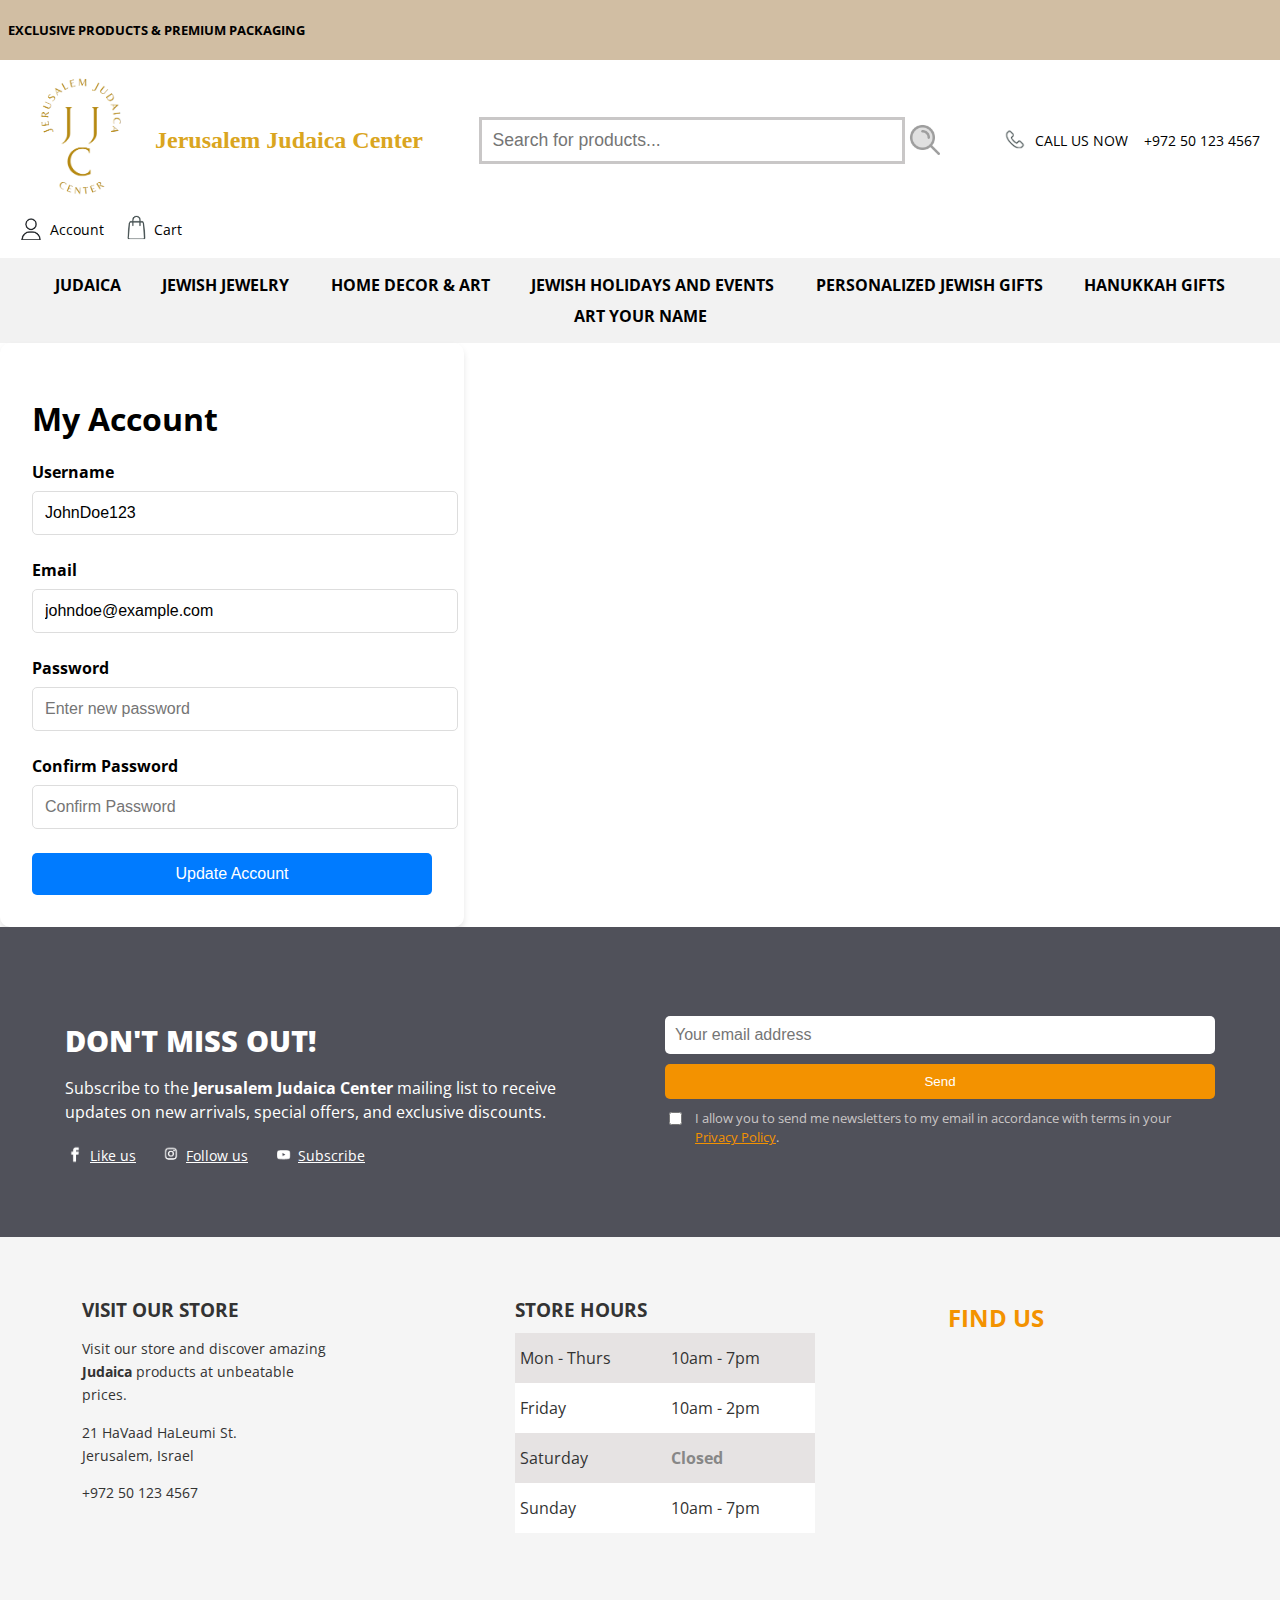
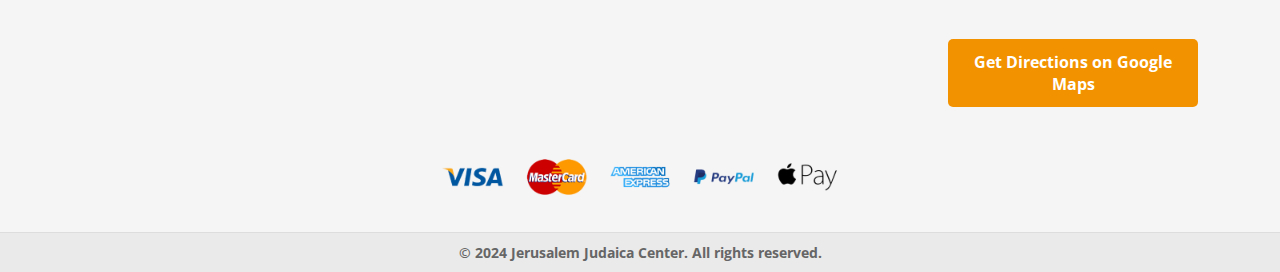
==== commit 656ab6af: "- Removed the unnecessary code in CSS and HTML files." ====
--- a/account.html
+++ b/account.html
@@ -82,7 +82,6 @@
                     <button type="submit" class="btn">Update Account</button>
                 </form>
             </div>
-            <br><br><br><br><br><br><br><br><br><br><br><br>
         </main>
 
         <!-- Footer Section -->
--- a/account.css
+++ b/account.css
@@ -1,260 +1,3 @@
-<<<<<<< HEAD
-/* General Reset */
-body {
-    margin: 0;
-    padding: 0;
-    box-sizing: border-box;
-}
-
-body {
-    font-family: 'Open Sans', sans-serif;
-}
-
-
-
-
-
-/* Top Bar */
-.top-bar {
-    background-color: #d1bea3;
-    text-align: left;
-    padding: 8px;
-    font-size: 0.7em;
-    color: #000;
-}
-
-
-
-
-
-/* Main Header */
-.main-header {
-    display: flex;
-    justify-content: space-between;
-    align-items: center;
-    padding: 10px 20px;
-    background-color: #fff;
-}
-
-.logo {
-    display: flex;
-    align-items: center;
-}
-
-.logo a {
-    text-decoration: none;
-    color: #000;
-}
-
-.logo img {
-    width: 100px;
-    margin-right: 10px;
-}
-
-.logo h1 {
-    font-size: 1.5em;
-    font-weight: bold;
-    color: goldenrod;
-    font-family: 'Playfair Display', serif;
-}
-
-.search-bar {
-    display: flex;
-    align-items: center;
-}
-
-.search-bar input {
-    padding: 10px;
-    border: 1px solid #ccc;
-    border-radius: 5px 0 0 5px;
-    width: 400px;
-    font-size: 1em;
-}
-
-.search-bar button {
-    border: none;
-    padding: 10px;
-    background-color: white;
-}
-
-.search-bar button img {
-    width: 40px;
-    height: auto;
-    padding-left: 0%;
-    margin-left: 0%;
-}
-
-.contact-info {
-    text-align: right;
-    font-size: 0.8em;
-    display: flex;
-    align-items: center;
-    gap: 5px;
-}
-
-.contact-info img {
-    width: 20px;
-    height: auto;
-}
-
-
-
-
-
-/* Navigation Bar */
-.navbar {
-    display: flex;
-    flex-direction: column;
-    align-items: center;
-    background-color: #f5f5f5;
-    padding: 10px 20px;
-}
-
-.navbar ul {
-    display: flex;
-    list-style: none;
-    justify-content: center;
-    flex-wrap: wrap;
-}
-
-.navbar ul li {
-    margin: 0 15px;
-}
-
-.navbar ul li a {
-    text-decoration: none;
-    color: #000;
-    font-weight: bold;
-    text-align: center;
-}
-
-.icons {
-    display: flex;
-    align-items: center;
-    gap: 15px;
-}
-
-.icons a {
-    display: flex;
-    align-items: center;
-    gap: 5px;
-    text-decoration: none;
-    color: #000;
-    font-size: 0.9em;
-}
-
-.icons img {
-    width: 20px;
-    height: auto;
-}
-
-
-
-
-
-/* Footer Section */
-.footer-section {
-    padding: 40px 20px;
-    background-color: #f5f5f5;
-    color: #333;
-}
-
-.footer-container {
-    padding-top: 20px;
-    display: grid;
-    grid-template-columns: repeat(3, 1fr);
-    gap: 20px;
-    justify-items: center;
-    align-items: start;
-}
-
-.store-info, .store-hours {
-    text-align: left;
-    max-width: 250px;
-}
-
-.store-info h3, .store-hours h3 {
-    font-size: 1.2em;
-    font-weight: bold;
-    margin-bottom: 10px;
-}
-
-.store-info p {
-    font-size: 0.9em;
-    line-height: 1.6;
-}
-
-.store-hours table {
-    width: 300px;
-    height: 200px;
-    border-collapse: collapse;
-    margin-top: 10px;
-}
-
-.store-hours table td {
-    padding: 5px;
-    text-align: left;
-}
-
-.store-hours table tr:nth-child(odd) {
-    background-color: #eaeaea;
-}
-
-.store-hours table tr:nth-child(even) {
-    background-color: #fff;
-}
-
-.store-hours table td.closed {
-    color: #888;
-    font-weight: bold;
-}
-
-.store-map img {
-    width: 100%;
-    height: auto;
-    max-width: 300px;
-}
-
-.payment-icons {
-    text-align: center;
-    margin-top: 20px;
-}
-
-.payment-icons img {
-    width: 100%;
-    height: auto;
-    max-width: 400px;
-}
-
-/* Footer Copyright */
-.footer-section {
-    padding: 0;
-    margin: 0;
-    width: 100%;
-}
-
-.footer-copyright {
-    width: 100%;
-    text-align: center;
-    padding: 10px 0;
-    background-color: #eaeaea;
-    font-size: 0.9em;
-    color: #666;
-    border-top: 1px solid #ddd;
-    margin: 0;
-}
-
-.footer-copyright p {
-    margin: 0;
-}
-
-* {
-    margin: 0;
-    padding: 0;
-    box-sizing: border-box;
-}
-
-
 /* Container */
 .container {
     background: #ffffff;
@@ -310,6 +53,4 @@
 
 .btn:hover {
     background-color: #0056b3;
-}
-=======
->>>>>>> 5b378c78c0ea39d733c8e818dc381f18084d861a
+}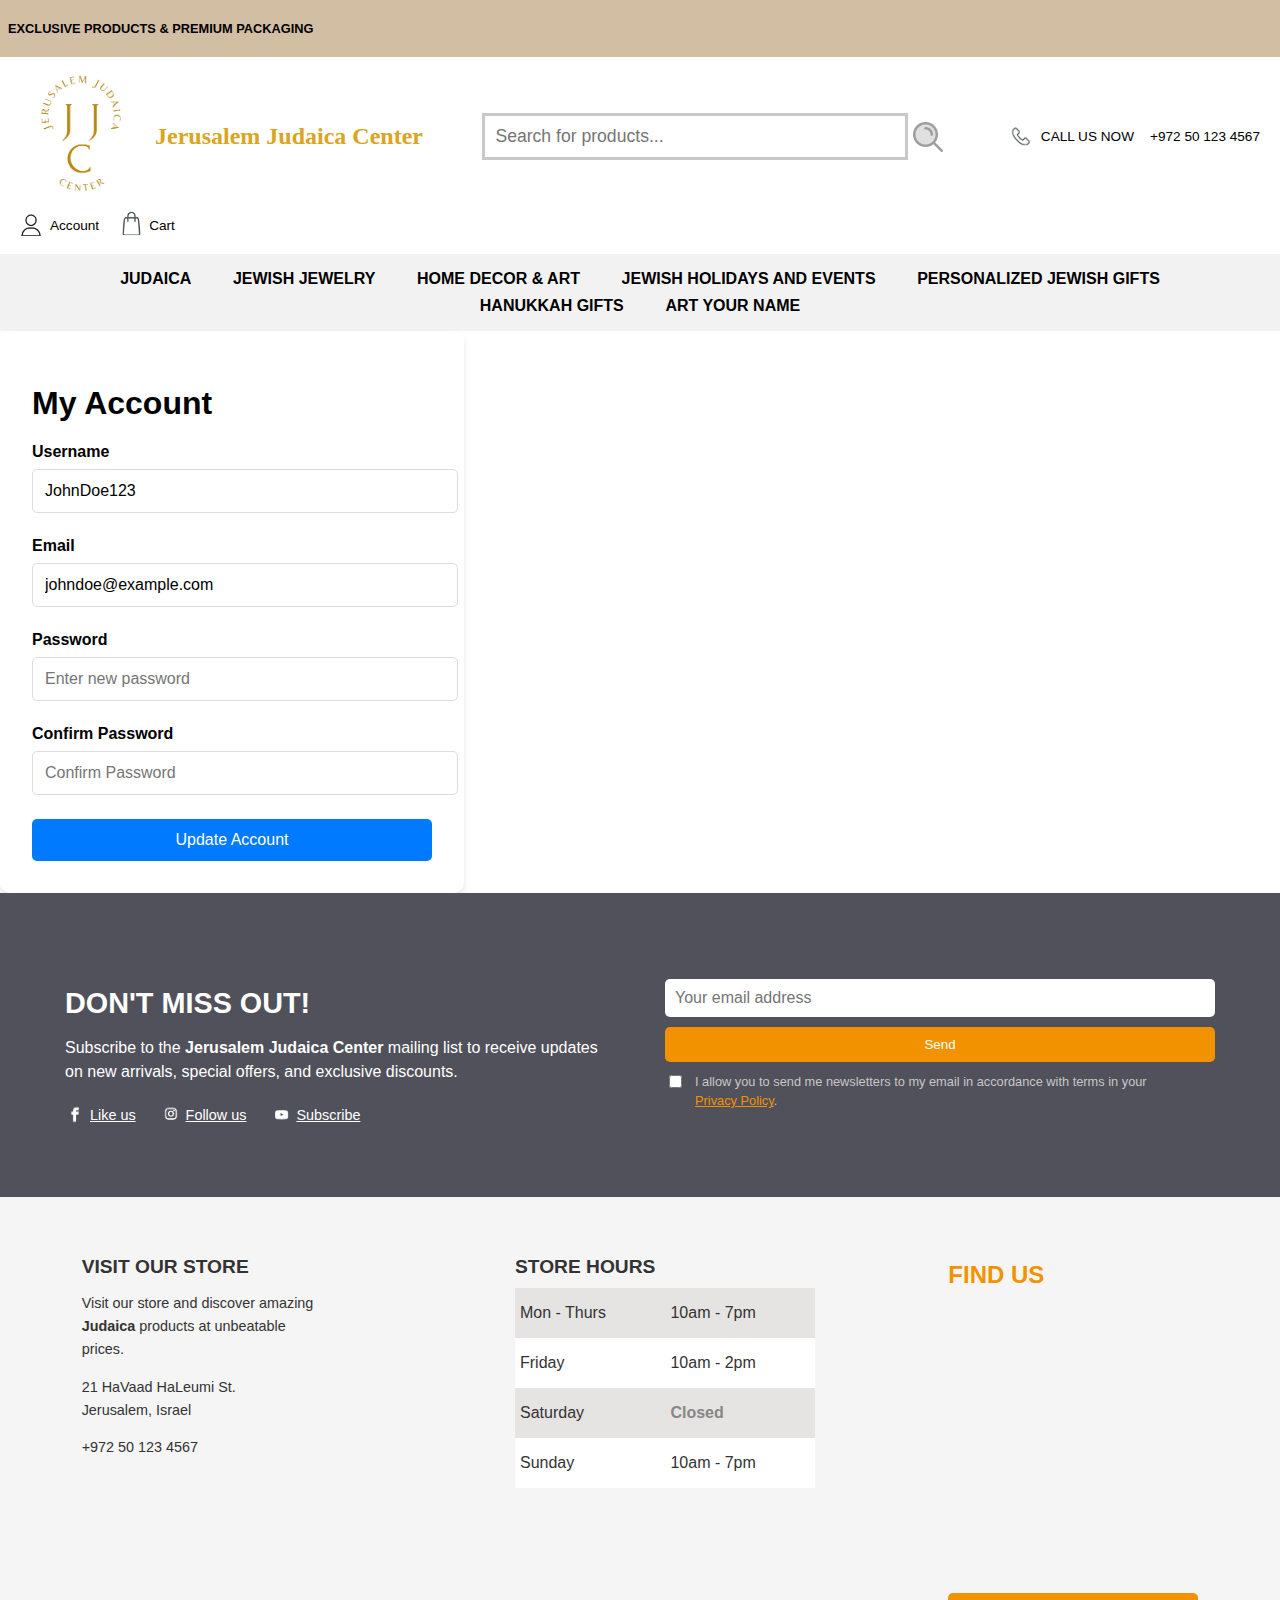
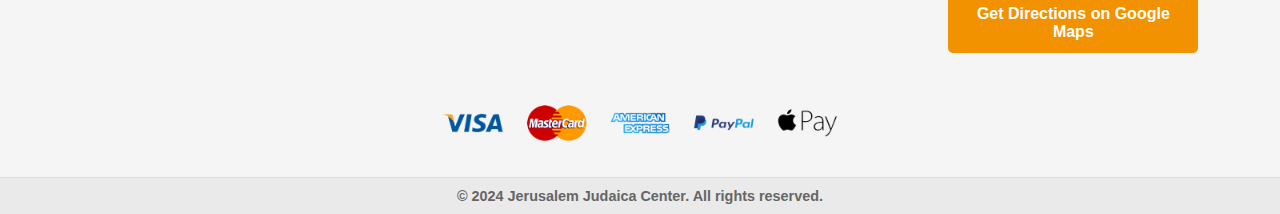
==== commit 306b8f59: "- Payment page completed (with notes). - Removed unnecessary link of Google Fonts." ====
--- a/account.html
+++ b/account.html
@@ -8,7 +8,6 @@
         <title>My Account</title>
         <link rel="stylesheet" href="main.css">
         <link rel="stylesheet" href="account.css">
-        <link href="https://fonts.googleapis.com/css2?family=Open+Sans:wght@400;600&display=swap" rel="stylesheet">
         <link rel="icon" type="image/png" href="images/favicon-removed-background.png">
     </head>
 
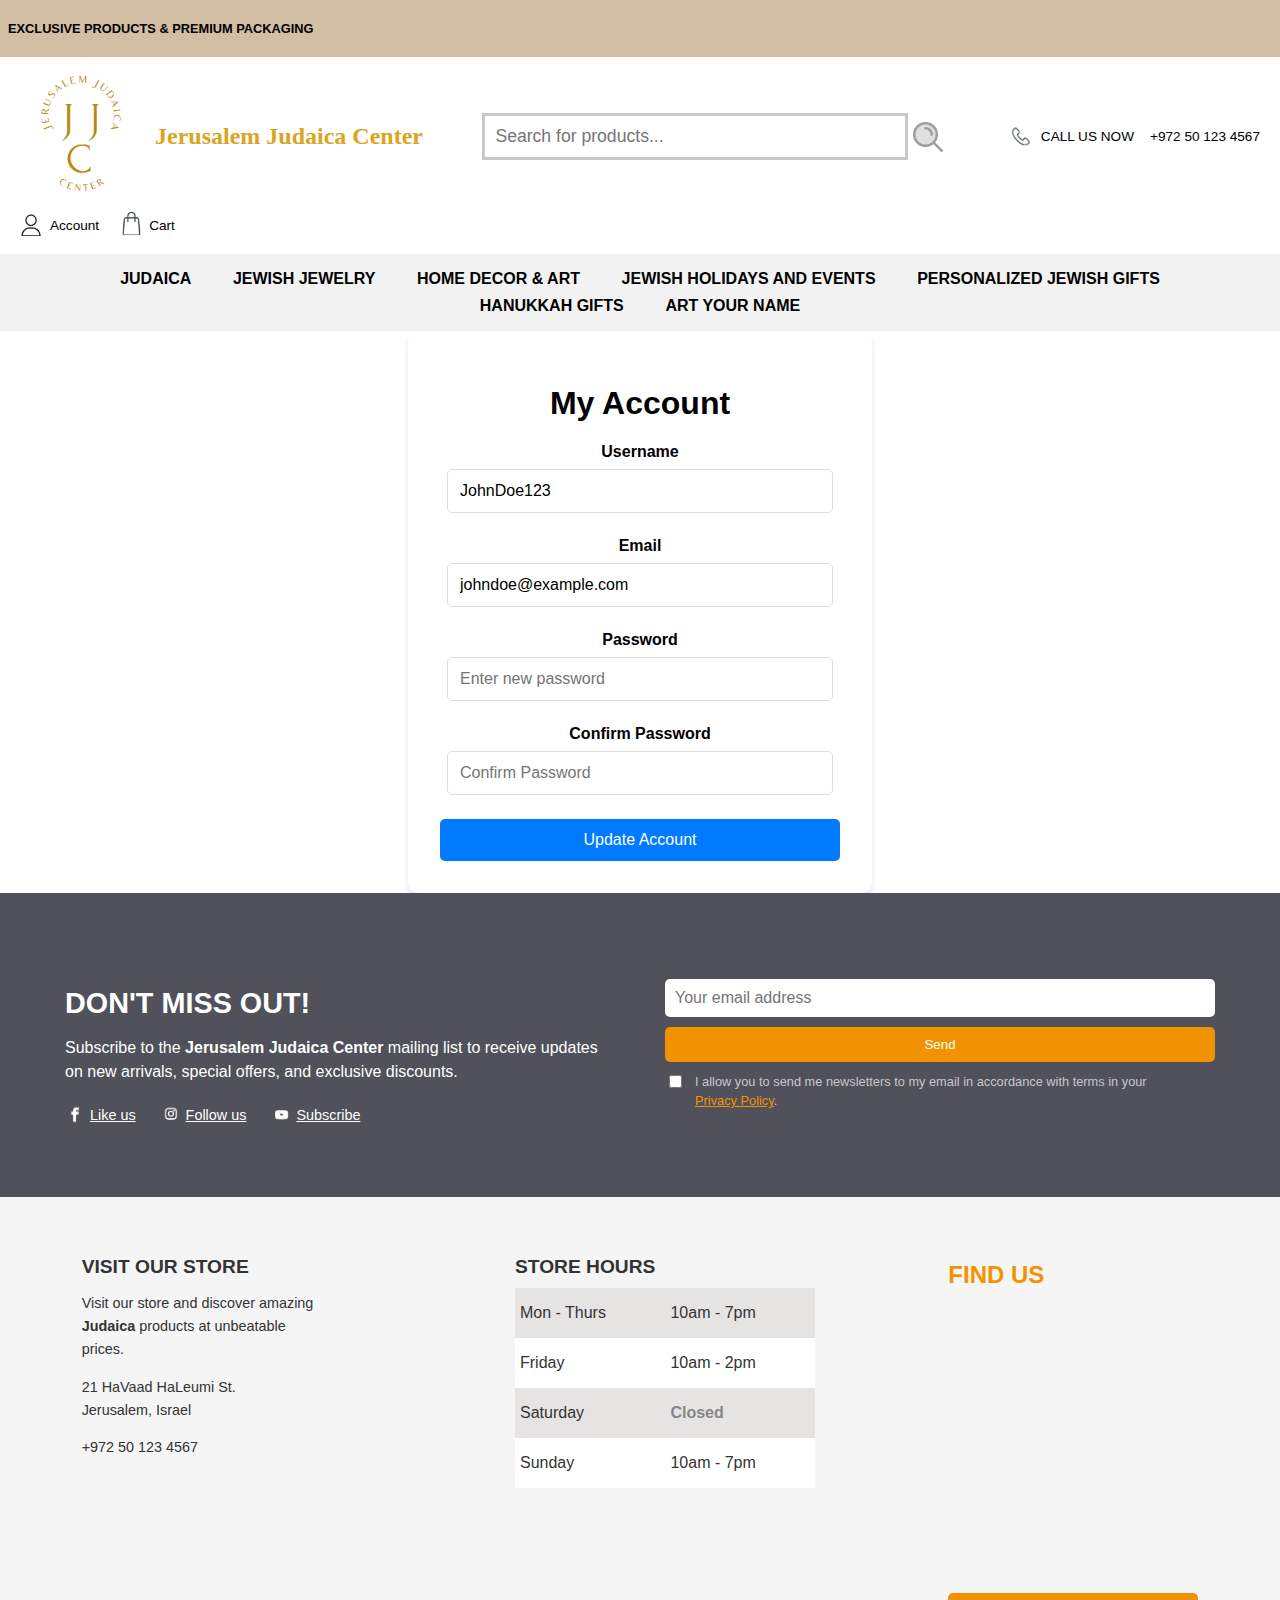
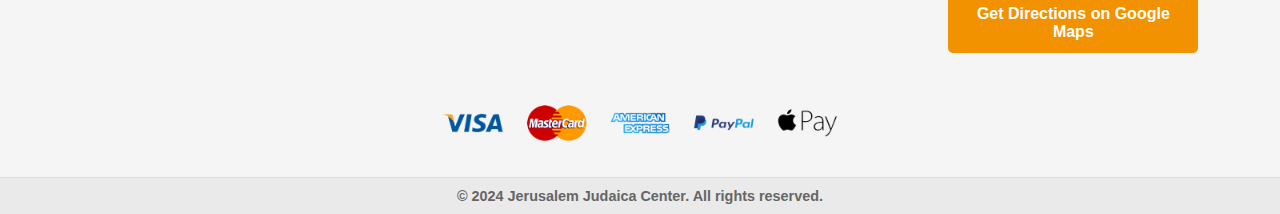
==== commit 4c5cbfa6: "centered account info in page" ====
--- a/account.html
+++ b/account.html
@@ -59,28 +59,30 @@
         </header>
 
         <main>
-            <div class="container">
-                <h1>My Account</h1>
-                <form class="account-form" action="/update-account" method="POST">
-                    <div class="form-group">
-                        <label for="username">Username</label>
-                        <input type="text" id="username" name="username" value="JohnDoe123" required>
-                    </div>
-                    <div class="form-group">
-                        <label for="email">Email</label>
-                        <input type="email" id="email" name="email" value="johndoe@example.com" required>
-                    </div>
-                    <div class="form-group">
-                        <label for="password">Password</label>
-                        <input type="password" id="password" name="password" placeholder="Enter new password">
-                    </div>
-                    <div class="form-group">
-                        <label for="password">Confirm Password</label>
-                        <input type="password" id="password" name="password" placeholder="Confirm Password">
-                    </div>
-                    <button type="submit" class="btn">Update Account</button>
-                </form>
-            </div>
+            <center>
+                <div class="container">
+                    <h1>My Account</h1>
+                    <form class="account-form" action="/update-account" method="POST">
+                        <div class="form-group">
+                            <label for="username">Username</label>
+                            <input type="text" id="username" name="username" value="JohnDoe123" required>
+                        </div>
+                        <div class="form-group">
+                            <label for="email">Email</label>
+                            <input type="email" id="email" name="email" value="johndoe@example.com" required>
+                        </div>
+                        <div class="form-group">
+                            <label for="password">Password</label>
+                            <input type="password" id="password" name="password" placeholder="Enter new password">
+                        </div>
+                        <div class="form-group">
+                            <label for="password">Confirm Password</label>
+                            <input type="password" id="password" name="password" placeholder="Confirm Password">
+                        </div>
+                        <button type="submit" class="btn">Update Account</button>
+                    </form>
+                </div>
+            </center>
         </main>
 
         <!-- Footer Section -->
--- a/account.css
+++ b/account.css
@@ -1,56 +1,56 @@
-/* Container */
-.container {
-    background: #ffffff;
-    padding: 2rem;
-    border-radius: 10px;
-    box-shadow: 0 4px 6px rgba(0, 0, 0, 0.1);
-    width: 100%;
-    max-width: 400px;
-}
+    /* Container */
+    .container {
+        background: #ffffff;
+        padding: 2rem;
+        border-radius: 10px;
+        box-shadow: 0 4px 6px rgba(0, 0, 0, 0.1);
+        width: 90%;
+        max-width: 400px;
+    }
 
-/* Form styling */
-.account-form {
-    display: flex;
-    flex-direction: column;
-}
+    /* Form styling */
+    .account-form {
+        display: flex;
+        flex-direction: column;
+    }
 
-/* Form group */
-.form-group {
-    margin-bottom: 1.5rem;
-}
+    /* Form group */
+    .form-group {
+        margin-bottom: 1.5rem;
+    }
 
-.form-group label {
-    display: block;
-    font-weight: bold;
-    margin-bottom: 0.5rem;
-}
+    .form-group label {
+        display: block;
+        font-weight: bold;
+        margin-bottom: 0.5rem;
+    }
 
-.form-group input {
-    width: 100%;
-    padding: 0.75rem;
-    border: 1px solid #ddd;
-    border-radius: 5px;
-    font-size: 1rem;
-    transition: border-color 0.3s;
-}
+    .form-group input {
+        width: 90%;
+        padding: 0.75rem;
+        border: 1px solid #ddd;
+        border-radius: 5px;
+        font-size: 1rem;
+        transition: border-color 0.3s;
+    }
 
-.form-group input:focus {
-    border-color: #007bff;
-    outline: none;
-}
+    .form-group input:focus {
+        border-color: #007bff;
+        outline: none;
+    }
 
-/* Button styling */
-.btn {
-    background-color: #007bff;
-    color: white;
-    padding: 0.75rem;
-    border: none;
-    border-radius: 5px;
-    font-size: 1rem;
-    cursor: pointer;
-    transition: background-color 0.3s;
-}
+    /* Button styling */
+    .btn {
+        background-color: #007bff;
+        color: white;
+        padding: 0.75rem;
+        border: none;
+        border-radius: 5px;
+        font-size: 1rem;
+        cursor: pointer;
+        transition: background-color 0.3s;
+    }
 
-.btn:hover {
-    background-color: #0056b3;
-}+    .btn:hover {
+        background-color: #0056b3;
+    }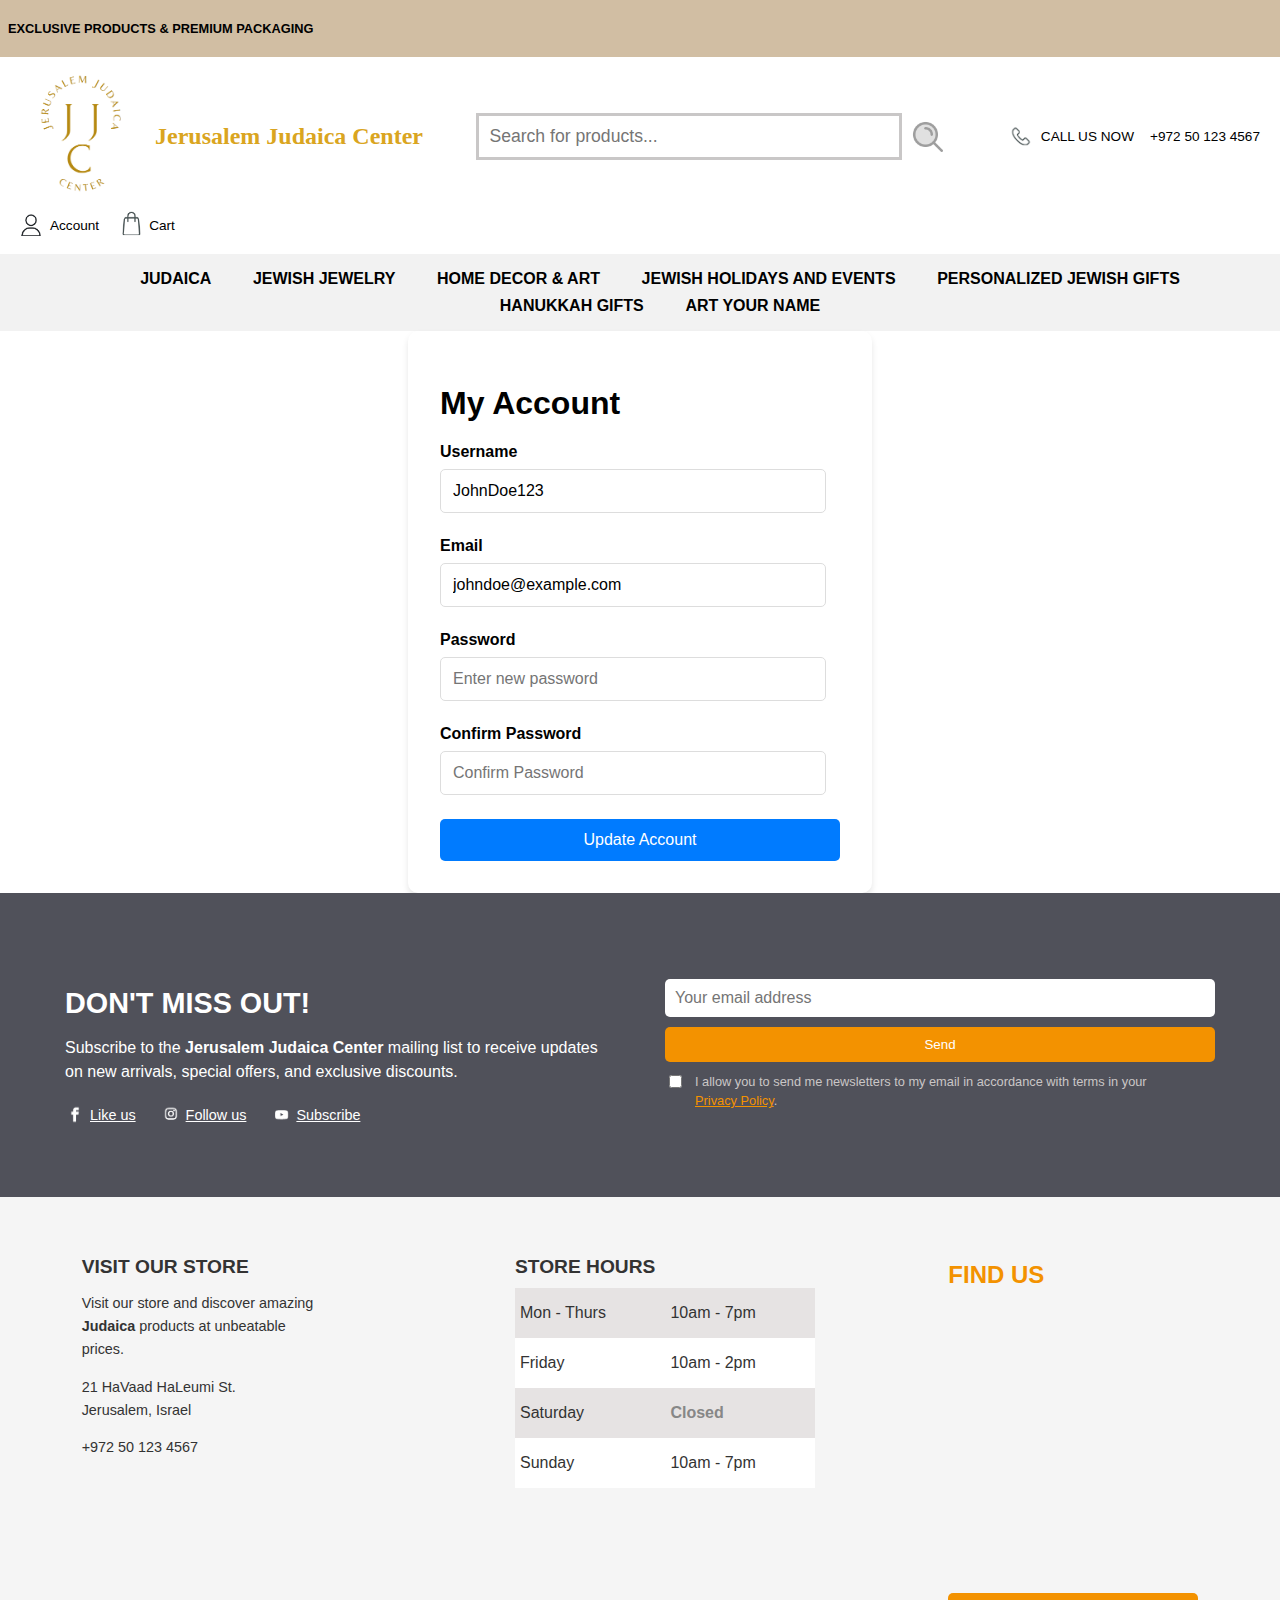
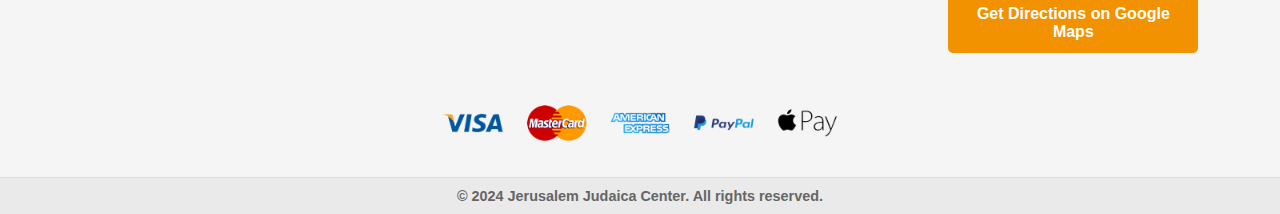
==== commit 34fb0ddd: "fixed buttons on products and removed <center> tag" ====
--- a/account.html
+++ b/account.html
@@ -59,30 +59,30 @@
         </header>
 
         <main>
-            <center>
-                <div class="container">
-                    <h1>My Account</h1>
-                    <form class="account-form" action="/update-account" method="POST">
-                        <div class="form-group">
-                            <label for="username">Username</label>
-                            <input type="text" id="username" name="username" value="JohnDoe123" required>
-                        </div>
-                        <div class="form-group">
-                            <label for="email">Email</label>
-                            <input type="email" id="email" name="email" value="johndoe@example.com" required>
-                        </div>
-                        <div class="form-group">
-                            <label for="password">Password</label>
-                            <input type="password" id="password" name="password" placeholder="Enter new password">
-                        </div>
-                        <div class="form-group">
-                            <label for="password">Confirm Password</label>
-                            <input type="password" id="password" name="password" placeholder="Confirm Password">
-                        </div>
-                        <button type="submit" class="btn">Update Account</button>
-                    </form>
-                </div>
-            </center>
+            
+            <div class="container">
+                <h1>My Account</h1>
+                <form class="account-form" action="/update-account" method="POST">
+                    <div class="form-group">
+                        <label for="username">Username</label>
+                        <input type="text" id="username" name="username" value="JohnDoe123" required>
+                    </div>
+                    <div class="form-group">
+                        <label for="email">Email</label>
+                        <input type="email" id="email" name="email" value="johndoe@example.com" required>
+                    </div>
+                    <div class="form-group">
+                        <label for="password">Password</label>
+                        <input type="password" id="password" name="password" placeholder="Enter new password">
+                    </div>
+                    <div class="form-group">
+                        <label for="password">Confirm Password</label>
+                        <input type="password" id="password" name="password" placeholder="Confirm Password">
+                    </div>
+                    <button type="submit" class="btn">Update Account</button>
+                </form>
+            </div>
+            
         </main>
 
         <!-- Footer Section -->
--- a/main.css
+++ b/main.css
@@ -4,7 +4,7 @@
     padding: 0;
     box-sizing: border-box;
     font-family: 'Open Sans', sans-serif;
-    overflow-x: hidden;
+    overflow-x: hidden; /* For the search icon creating a blank space on smartphones */
 }
 
 
@@ -15,7 +15,6 @@
     text-align: left;
     padding: 8px;
     font-size: 0.8em;
-    color: black;
 }
 
 
@@ -23,11 +22,10 @@
 /* Main Header */
 .main-header {
     display: flex;
-    flex-wrap: wrap;
+    flex-wrap: wrap; /* For smartphones */
     justify-content: space-between;
     align-items: center;
     padding: 10px 20px;
-    background-color: white;
 }
 
 /* Logo & Header */
@@ -66,7 +64,6 @@
 }
 
 .search-bar button {
-    padding: 0;
     display: flex;
     align-items: center;
     justify-content: center;
@@ -119,7 +116,7 @@
 .navbar {
     display: flex;
     flex-wrap: wrap;
-    flex-direction: column;
+    justify-content: center;
     align-items: center;
     background-color: #f2f2f2;
     padding: 1em;
@@ -130,7 +127,6 @@
     list-style: none;
     justify-content: center;
     flex-wrap: wrap;
-    padding: 0;
     margin: 0;
     gap: 0.6em;
 }
@@ -156,11 +152,6 @@
         align-items: center;
         gap: 0.8em;
     }
-
-    .navbar ul li a {
-        width: 100%;
-        text-align: center;
-    }
 }
 
 
@@ -168,33 +159,29 @@
 /* Banner Section */
 .banner-section {
     background-image: url('images/main-banner.jpg');
-    background-size: cover;
-    background-position: center;
+    background-size: cover; /* To cover the whole section */
+    background-position: center; /* To see star of David */
     height: 70vh;
     display: flex;
-    justify-content: flex-start;
-    align-items: center;
-    text-align: left;
-    color: black;
-    padding: 0 50px;
+    align-items: center;
 }
 
 .banner-content {
-    max-width: 500px;
-    margin-left: 30px;
+    margin-left: 50px;
+    line-height: 2;
 }
 
 .banner-content h2 {
     font-size: 2em;
     font-weight: bold;
-    margin-bottom: 10px;
     letter-spacing: 1px;
+    margin-bottom: 0;
 }
 
 .banner-content p {
     font-size: 1.2em;
     font-weight: bold;
-    margin-bottom: 20px;
+    margin-bottom: 30px;
 }
 
 .banner-buttons {
@@ -221,7 +208,6 @@
 /* Welcome Section */
 .welcome-section {
     padding: 40px 20px;
-    background-color: white;
     text-align: center;
 }
 
@@ -239,8 +225,8 @@
 
 .welcome-content p {
     font-size: 1em;
-    line-height: 1.6;
-    color: #666666;
+    line-height: 1.7;
+    color: #6a6969;
 }
 
 
@@ -253,22 +239,19 @@
 .features-container {
     display: flex;
     justify-content: space-between;
-    align-items: center;
     flex-wrap: wrap;
     gap: 20px;
 }
 
 .feature-item {
     display: flex;
-    align-items: center;
-    text-align: left;
+    align-items: center; /* Adapt the icons */
     gap: 10px;
     max-width: 250px;
 }
 
 .feature-item img {
     width: 40px;
-    height: auto;
 }
 
 .feature-item p {
@@ -282,13 +265,11 @@
 /* New Arrivals Section */
 .new-arrivals-section {
     padding: 40px 20px;
-    background-color: white;
     text-align: center;
 }
 
 .new-arrivals-header h2 {
     font-size: 2em;
-    font-weight: bold;
     margin-bottom: 10px;
     color: #303030;
 }
@@ -312,11 +293,10 @@
 .product-item {
     text-decoration: none;
     color: #343333;
-    border: 2px solid #ddddddfb;
+    border: 2px solid #d6d3d3fb;
     border-radius: 8px;
     padding: 15px;
     max-width: 180px;
-    text-align: center;
     transition: box-shadow 0.3s ease;
 }
 
@@ -326,19 +306,17 @@
 
 .product-item img {
     width: 100%;
-    height: auto;
     margin-bottom: 10px;
 }
 
 .product-item h3 {
     font-size: 1em;
     margin-bottom: 5px;
-    font-weight: bold;
 }
 
 .price {
     font-size: 0.9em;
-    margin: 0;
+    margin: 0; /* Bring the price closer to the product name */
 }
 
 .current-price {
@@ -354,7 +332,7 @@
 
 @media screen and (max-width: 768px) {
     .product-item {
-        max-width: 240px;
+        max-width: 240px; /* To fit only one product in a row for smartphones */
     }
 }
 
--- a/account.css
+++ b/account.css
@@ -6,6 +6,7 @@
         box-shadow: 0 4px 6px rgba(0, 0, 0, 0.1);
         width: 90%;
         max-width: 400px;
+        margin:auto;
     }
 
     /* Form styling */
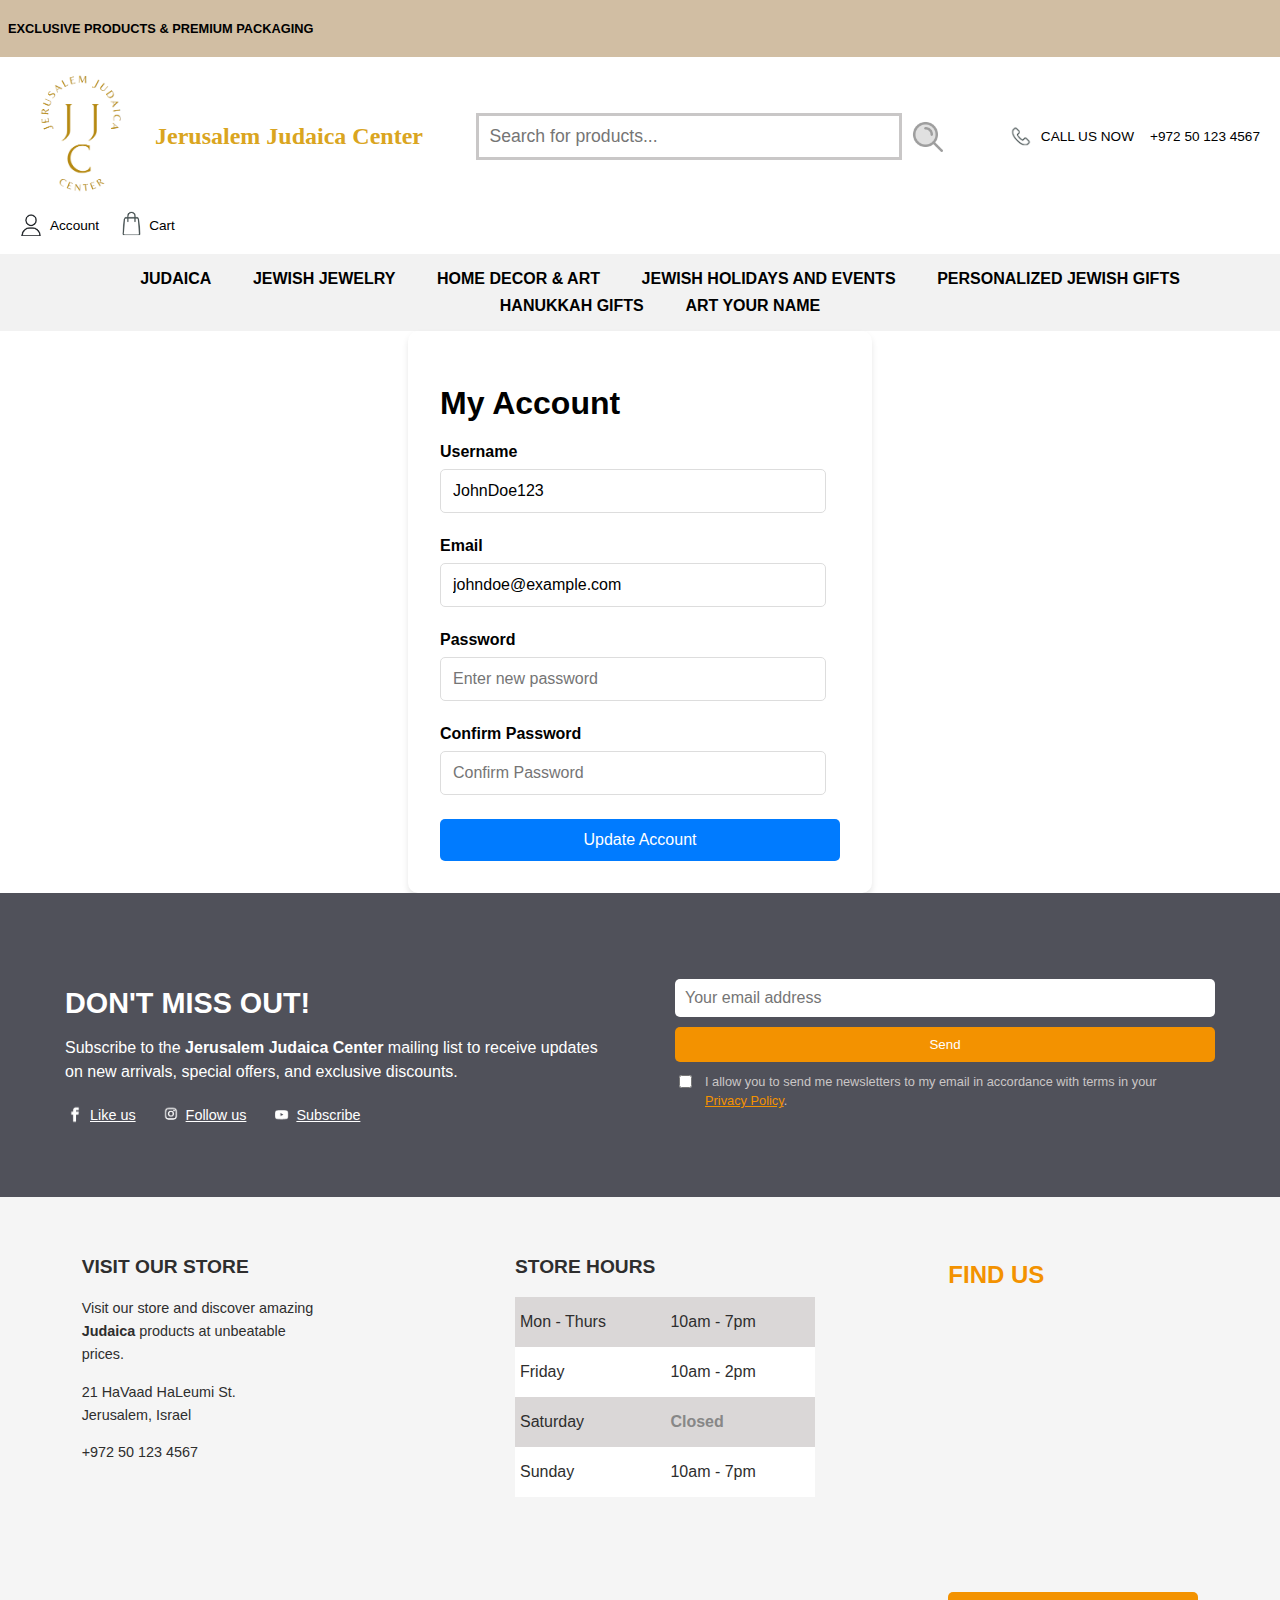
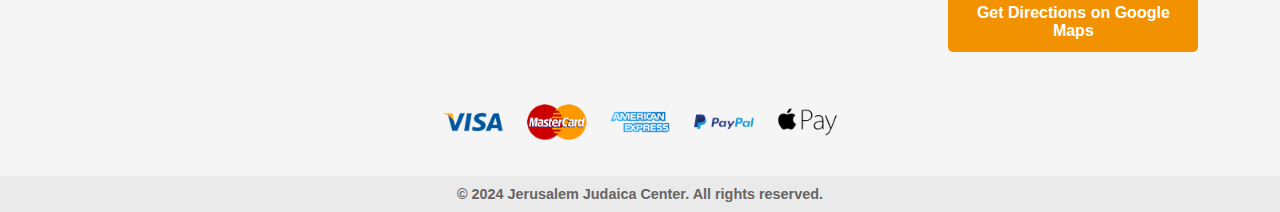
==== commit c730b71b: "- CSS folder added." ====
--- a/account.html
+++ b/account.html
@@ -6,8 +6,8 @@
         <meta charset="UTF-8">
         <meta name="viewport" content="width=device-width, initial-scale=1.0">
         <title>My Account</title>
-        <link rel="stylesheet" href="main.css">
-        <link rel="stylesheet" href="account.css">
+        <link rel="stylesheet" href="CSS/main.css">
+        <link rel="stylesheet" href="CSS/account.css">
         <link rel="icon" type="image/png" href="images/favicon-removed-background.png">
     </head>
 
--- a/CSS/main.css
+++ b/CSS/main.css
@@ -0,0 +1,730 @@
+/* General Reset */
+body {
+    margin: 0;
+    padding: 0;
+    box-sizing: border-box;
+    font-family: 'Open Sans', sans-serif;
+    overflow-x: hidden; /* For the search icon creating a blank space on smartphones */
+}
+
+
+
+/* Top Bar */
+.top-bar {
+    background-color: #d1bea3;
+    text-align: left;
+    padding: 8px;
+    font-size: 0.8em;
+}
+
+
+
+/* Main Header */
+.main-header {
+    display: flex;
+    flex-wrap: wrap; /* For smartphones */
+    justify-content: space-between;
+    align-items: center;
+    padding: 10px 20px;
+}
+
+/* Logo & Header */
+.logo {
+    display: flex;
+    align-items: center;
+}
+
+.logo a {
+    text-decoration: none;
+}
+
+.logo img {
+    width: 120px;
+    margin-right: 15px;
+}
+
+.logo h1 {
+    font-size: 1.5em;
+    font-weight: bold;
+    color: goldenrod;
+    font-family: 'Playfair Display', serif;
+}
+
+/* Search Bar */
+.search-bar {
+    display: flex;
+    align-items: center;
+}
+
+.search-bar input {
+    padding: 10px;
+    border: 3px solid #c9c7c7;
+    width: 400px;
+    font-size: 1.1em;
+}
+
+.search-bar button {
+    display: flex;
+    align-items: center;
+    justify-content: center;
+    border: none;
+    background-color: white;
+}
+
+.search-bar button img {
+    width: 40px;
+    height: auto;
+}
+
+/* Contact Info */
+.contact-info {
+    font-size: 0.85em;
+    display: flex;
+    align-items: center;
+    gap: 8px;
+}
+
+.contact-info img {
+    width: 25px;
+    height: auto;
+}
+
+/* Icons */
+.icons {
+    display: flex;
+    align-items: center;
+    gap: 20px;
+}
+
+.icons a {
+    display: flex;
+    align-items: center;
+    gap: 5px;
+    text-decoration: none;
+    color: black;
+    font-size: 0.85em;
+}
+
+.icons img {
+    width: 25px;
+    height: auto;
+}
+
+
+
+/* Navigation Bar */
+.navbar {
+    display: flex;
+    flex-wrap: wrap;
+    justify-content: center;
+    align-items: center;
+    background-color: #f2f2f2;
+    padding: 1em;
+}
+
+.navbar ul {
+    display: flex;
+    list-style: none;
+    justify-content: center;
+    flex-wrap: wrap;
+    margin: 0;
+    gap: 0.6em;
+}
+
+.navbar ul li a {
+    text-decoration: none;
+    color: black;
+    font-weight: bold;
+    font-size: 1em;
+    padding: 0.5em 1em;
+    border-radius: 0.5em;
+    transition: background-color 0.3s ease;
+}
+
+.navbar ul li a:hover {
+    background-color: #e0e0e0;
+}
+
+/* For Mobile Responsive Navbar */
+@media (max-width: 768px) {
+    .navbar ul {
+        flex-direction: column;
+        align-items: center;
+        gap: 0.8em;
+    }
+}
+
+
+
+/* Banner Section */
+.banner-section {
+    background-image: url('../images/main-banner.jpg');
+    background-size: cover; /* To cover the whole section */
+    background-position: center; /* To see star of David */
+    height: 70vh;
+    display: flex;
+    align-items: center;
+}
+
+.banner-content {
+    margin-left: 50px;
+    line-height: 2;
+}
+
+.banner-content h2 {
+    font-size: 2em;
+    font-weight: bold;
+    letter-spacing: 1px;
+    margin-bottom: 0;
+}
+
+.banner-content p {
+    font-size: 1.2em;
+    font-weight: bold;
+    margin-bottom: 30px;
+}
+
+.banner-buttons {
+    display: flex;
+    gap: 15px;
+}
+
+.banner-buttons .btn {
+    padding: 10px 20px;
+    text-decoration: none;
+    background-color: black;
+    color: white;
+    font-weight: bold;
+    border-radius: 5px;
+    transition: background-color 0.3s ease;
+}
+
+.banner-buttons .btn:hover {
+    background-color: #434242;
+}
+
+
+
+/* Welcome Section */
+.welcome-section {
+    padding: 40px 20px;
+    text-align: center;
+}
+
+.welcome-container {
+    max-width: 900px;
+    margin: 0 auto;
+}
+
+.welcome-content h2 {
+    font-size: 2em;
+    font-weight: bold;
+    margin-bottom: 20px;
+    color: #313131;
+}
+
+.welcome-content p {
+    font-size: 1em;
+    line-height: 1.7;
+    color: #6a6969;
+}
+
+
+
+/* Features Section */
+.features-section {
+    padding: 20px 50px;
+}
+
+.features-container {
+    display: flex;
+    justify-content: space-between;
+    flex-wrap: wrap;
+    gap: 20px;
+}
+
+.feature-item {
+    display: flex;
+    align-items: center; /* Adapt the icons */
+    gap: 10px;
+    max-width: 250px;
+}
+
+.feature-item img {
+    width: 40px;
+}
+
+.feature-item p {
+    font-size: 0.9em;
+    color: #353434;
+    font-weight: bold;
+}
+
+
+
+/* New Arrivals Section */
+.new-arrivals-section {
+    padding: 40px 20px;
+    text-align: center;
+}
+
+.new-arrivals-header h2 {
+    font-size: 2em;
+    margin-bottom: 10px;
+    color: #303030;
+}
+
+.new-arrivals-header .underline {
+    width: 60px;
+    height: 4px;
+    background-color: #f39200;
+    margin: 0 auto;
+    margin-bottom: 20px;
+}
+
+/* Products Container */
+.new-arrivals-container {
+    display: flex;
+    flex-wrap: wrap;
+    justify-content: center;
+    gap: 20px;
+}
+
+.product-item {
+    text-decoration: none;
+    color: #343333;
+    border: 2px solid #d6d3d3fb;
+    border-radius: 8px;
+    padding: 15px;
+    max-width: 180px;
+    transition: box-shadow 0.3s ease;
+}
+
+.product-item:hover {
+    box-shadow: 0 4px 8px rgba(0, 0, 0, 0.2);
+}
+
+.product-item img {
+    width: 100%;
+    margin-bottom: 10px;
+}
+
+.product-item h3 {
+    font-size: 1em;
+    margin-bottom: 5px;
+}
+
+.price {
+    font-size: 0.9em;
+    margin: 0; /* Bring the price closer to the product name */
+}
+
+.current-price {
+    color: #f39200;
+    font-weight: bold;
+}
+
+.original-price {
+    text-decoration: line-through;
+    color: #9d9b9b;
+    font-size: 0.8em;
+}
+
+@media screen and (max-width: 768px) {
+    .product-item {
+        max-width: 240px; /* To fit only one product in a row for smartphones */
+    }
+}
+
+
+
+/* Categories Section */
+.categories-section {
+    padding: 40px 20px;
+    text-align: center;
+}
+
+.categories-header h2 {
+    font-size: 2em;
+    margin-bottom: 10px;
+    color: #303030;
+}
+
+.categories-header .underline {
+    width: 60px;
+    height: 4px;
+    background-color: #f39200;
+    margin: 0 auto;
+    margin-bottom: 20px;
+}
+
+/* Categories Container */
+.categories-container {
+    display: flex;
+    flex-wrap: wrap;
+    gap: 20px;
+    justify-content: center;
+}
+
+.category-item {
+    background-color: #f9f9f9;
+    border: 2px solid #d9d7d7fb;
+    border-radius: 8px;
+    padding: 20px;
+    max-width: 280px;
+    flex: 1; /* To make the category-items flexible for responsiveness */
+}
+
+.category-item img {
+    width: 220px;
+    height: 150px;
+    margin-bottom: 15px;
+}
+
+.category-item h3 {
+    font-size: 1.2em;
+    margin-bottom: 10px;
+    color: #303030;
+}
+
+.category-item .btn {
+    padding: 10px 20px;
+    margin-bottom: 20px;
+    background-color: #f39200;
+    color: white;
+    font-weight: bold;
+    border-radius: 5px;
+    border: none;
+}
+
+.category-item .btn:hover {
+    background-color: #d17c00;
+}
+
+.category-item ul {
+    padding: 0;
+    margin-left: 10px;
+    text-align: left;
+}
+
+.category-item ul li {
+    font-size: 0.9em;
+    margin-bottom: 5px;
+    color: #535050;
+}
+
+
+
+/* Reviews Section */
+.reviews-section {
+    padding-top: 50px;
+    padding-bottom: 60px;
+    background-color: #f9f9f9;
+    text-align: center;
+}
+
+.reviews-header h2 {
+    font-size: 2em;
+    color: #323131;
+    margin-bottom: 10px;
+}
+
+.reviews-header .underline {
+    width: 60px;
+    height: 4px;
+    background-color: #f39200;
+    margin: 0 auto;
+    margin-bottom: 20px;
+}
+
+/* Reviews Container */
+.reviews-container {
+    display: flex;
+    flex-wrap: wrap; /* For smartphones */
+    gap: 20px;
+    justify-content: center;
+}
+
+.review-item {
+    border: 1px solid #dad8d8;
+    border-radius: 8px;
+    padding: 20px;
+    max-width: 300px;
+    box-shadow: 0 4px 6px rgba(0, 0, 0, 0.1);
+    transition: transform 0.3s ease;
+}
+
+.review-item:hover {
+    transform: translateY(-5px);
+}
+
+.review-stars {
+    font-size: 1.2em;
+    margin-bottom: 10px;
+}
+
+.review-item h3 {
+    font-size: 1.1em;
+    color: #313030;
+    margin-bottom: 10px;
+}
+
+.review-item p {
+    font-size: 0.9em;
+    color: #555;
+    line-height: 1.5;
+}
+
+.review-author {
+    font-size: 0.9em;
+    font-style: italic;
+    color: #908e8e;
+    margin-top: 10px;
+}
+
+
+
+/* Footer Section */
+.footer-section {
+    background-color: #f5f5f5;
+    color: #2e2e2e;
+}
+
+.newsletter-section {
+    padding: 70px 20px;
+    background-color: #50515A;
+    color: white;
+}
+
+/* Newsletter Container */
+.newsletter-container {
+    display: flex;
+    gap: 70px;
+    align-items: center;
+    max-width: 1150px;
+    margin: 0 auto;
+}
+
+/* Newsletter Text */
+.newsletter-text {
+    flex: 1; /* To make the text flexible for smartphones */
+}
+
+.newsletter-text h2 {
+    font-size: 1.8em;
+    margin-bottom: 10px;
+}
+
+.newsletter-text p {
+    font-size: 1em;
+    margin-bottom: 20px;
+    line-height: 1.5;
+}
+
+.social-links {
+    display: flex;
+    gap: 25px;
+}
+
+.social-links a {
+    display: flex;
+    align-items: center; /* Adapt the icons */
+    color: white;
+    font-size: 0.9em;
+}
+
+.social-links a img {
+    width: 20px;
+    margin-right: 5px;
+}
+
+/* Newsletter Form */
+.newsletter-form {
+    flex: 1;
+}
+
+.newsletter-form form {
+    display: flex;
+    flex-direction: column;
+    gap: 10px;
+}
+
+.newsletter-form input[type="email"] {
+    padding: 10px;
+    width: 100%;
+    border: none;
+    border-radius: 5px;
+    font-size: 1em;
+    box-sizing: border-box;
+}
+
+.newsletter-form button {
+    padding: 10px;
+    width: 100%;
+    border: none;
+    background-color: #f39200;
+    color: white;
+    border-radius: 5px;
+    cursor: pointer;
+}
+
+.newsletter-form label {
+    display: flex;
+    align-items: flex-start; /* To align the checkbox with the text */
+    font-size: 0.8em;
+    color: #cac6c6;
+    gap: 10px; 
+}
+
+.newsletter-form label span {
+    line-height: 1.5;
+}
+
+.newsletter-form label a {
+    color: #f39200;
+}
+
+/* Footer Container */
+.footer-container {
+    padding-top: 40px;
+    display: grid;
+    grid-template-columns: repeat(3, 1fr);
+    gap: 20px; /* Space between for smartphones */
+    justify-items: center;
+}
+
+/* Store Info */
+.store-info, .store-hours {
+    text-align: left;
+    max-width: 250px;
+}
+
+.store-info h3, .store-hours h3 {
+    font-size: 1.2em;
+}
+
+.store-info p {
+    font-size: 0.9em;
+    line-height: 1.6;
+}
+
+/* Store Hours */
+.store-hours table {
+    width: 300px;
+    height: 200px;
+    border-collapse: collapse;
+}
+
+.store-hours table td {
+    padding: 5px;
+}
+
+.store-hours table tr:nth-child(odd) {
+    background-color: #dad7d7;
+}
+
+.store-hours table tr:nth-child(even) {
+    background-color: white;
+}
+
+.store-hours table td.closed {
+    color: #878787;
+    font-weight: bold;
+}
+
+/* Store Location */
+.store-location {
+    text-align: left;
+    max-width: 250px;
+    margin: 0 auto;
+}
+
+.store-location h3 {
+    font-size: 1.5em;
+    color: #f39200;
+}
+
+.store-map img {
+    width: 100%;
+    max-width: 300px;
+}
+
+.store-map iframe {
+    width: 100%;
+    height: 250px;
+    border: none;
+    border-radius: 8px;
+    margin-bottom: 15px;
+}
+
+.directions-btn-container {
+    text-align: center;
+    margin-top: 10px;
+}
+
+.directions-btn {
+    display: inline-block;
+    padding: 12px 20px;
+    font-size: 1em;
+    background-color: #f39200;
+    color: white;
+    font-weight: bold;
+    text-decoration: none;
+    border-radius: 5px;
+    box-sizing: border-box;
+    transition: background-color 0.3s ease;
+}
+
+.directions-btn:hover {
+    background-color: #d17c00;
+}
+
+/* Payment Icons */
+.payment-icons {
+    text-align: center;
+    margin-top: 20px;
+}
+
+.payment-icons img {
+    width: 100%;
+    max-width: 400px;
+}
+
+/* Footer Copyright */
+.footer-copyright {
+    width: 100%;
+    text-align: center;
+    padding: 10px 0;
+    background-color: #eaeaea;
+    font-size: 0.9em;
+    color: #676565;
+}
+
+.footer-copyright p {
+    margin: 0; /* Remove the default margin */
+}
+
+/* For Mobile Responsive Footer */
+@media (max-width: 768px) {
+    .footer-container {
+        grid-template-columns: 1fr;
+    }
+
+    .store-info, .store-hours, .store-location {
+        max-width: 100%;
+        margin-bottom: 20px;
+    }
+
+    .store-info {
+        margin-left: 50px;
+    }
+
+    .store-map iframe {
+        width: 100%;
+        height: 200px;
+    }
+
+    .directions-btn {
+        width: 100%;
+    }
+}--- a/CSS/account.css
+++ b/CSS/account.css
@@ -0,0 +1,57 @@
+    /* Container */
+    .container {
+        background: #ffffff;
+        padding: 2rem;
+        border-radius: 10px;
+        box-shadow: 0 4px 6px rgba(0, 0, 0, 0.1);
+        width: 90%;
+        max-width: 400px;
+        margin:auto;
+    }
+
+    /* Form styling */
+    .account-form {
+        display: flex;
+        flex-direction: column;
+    }
+
+    /* Form group */
+    .form-group {
+        margin-bottom: 1.5rem;
+    }
+
+    .form-group label {
+        display: block;
+        font-weight: bold;
+        margin-bottom: 0.5rem;
+    }
+
+    .form-group input {
+        width: 90%;
+        padding: 0.75rem;
+        border: 1px solid #ddd;
+        border-radius: 5px;
+        font-size: 1rem;
+        transition: border-color 0.3s;
+    }
+
+    .form-group input:focus {
+        border-color: #007bff;
+        outline: none;
+    }
+
+    /* Button styling */
+    .btn {
+        background-color: #007bff;
+        color: white;
+        padding: 0.75rem;
+        border: none;
+        border-radius: 5px;
+        font-size: 1rem;
+        cursor: pointer;
+        transition: background-color 0.3s;
+    }
+
+    .btn:hover {
+        background-color: #0056b3;
+    }